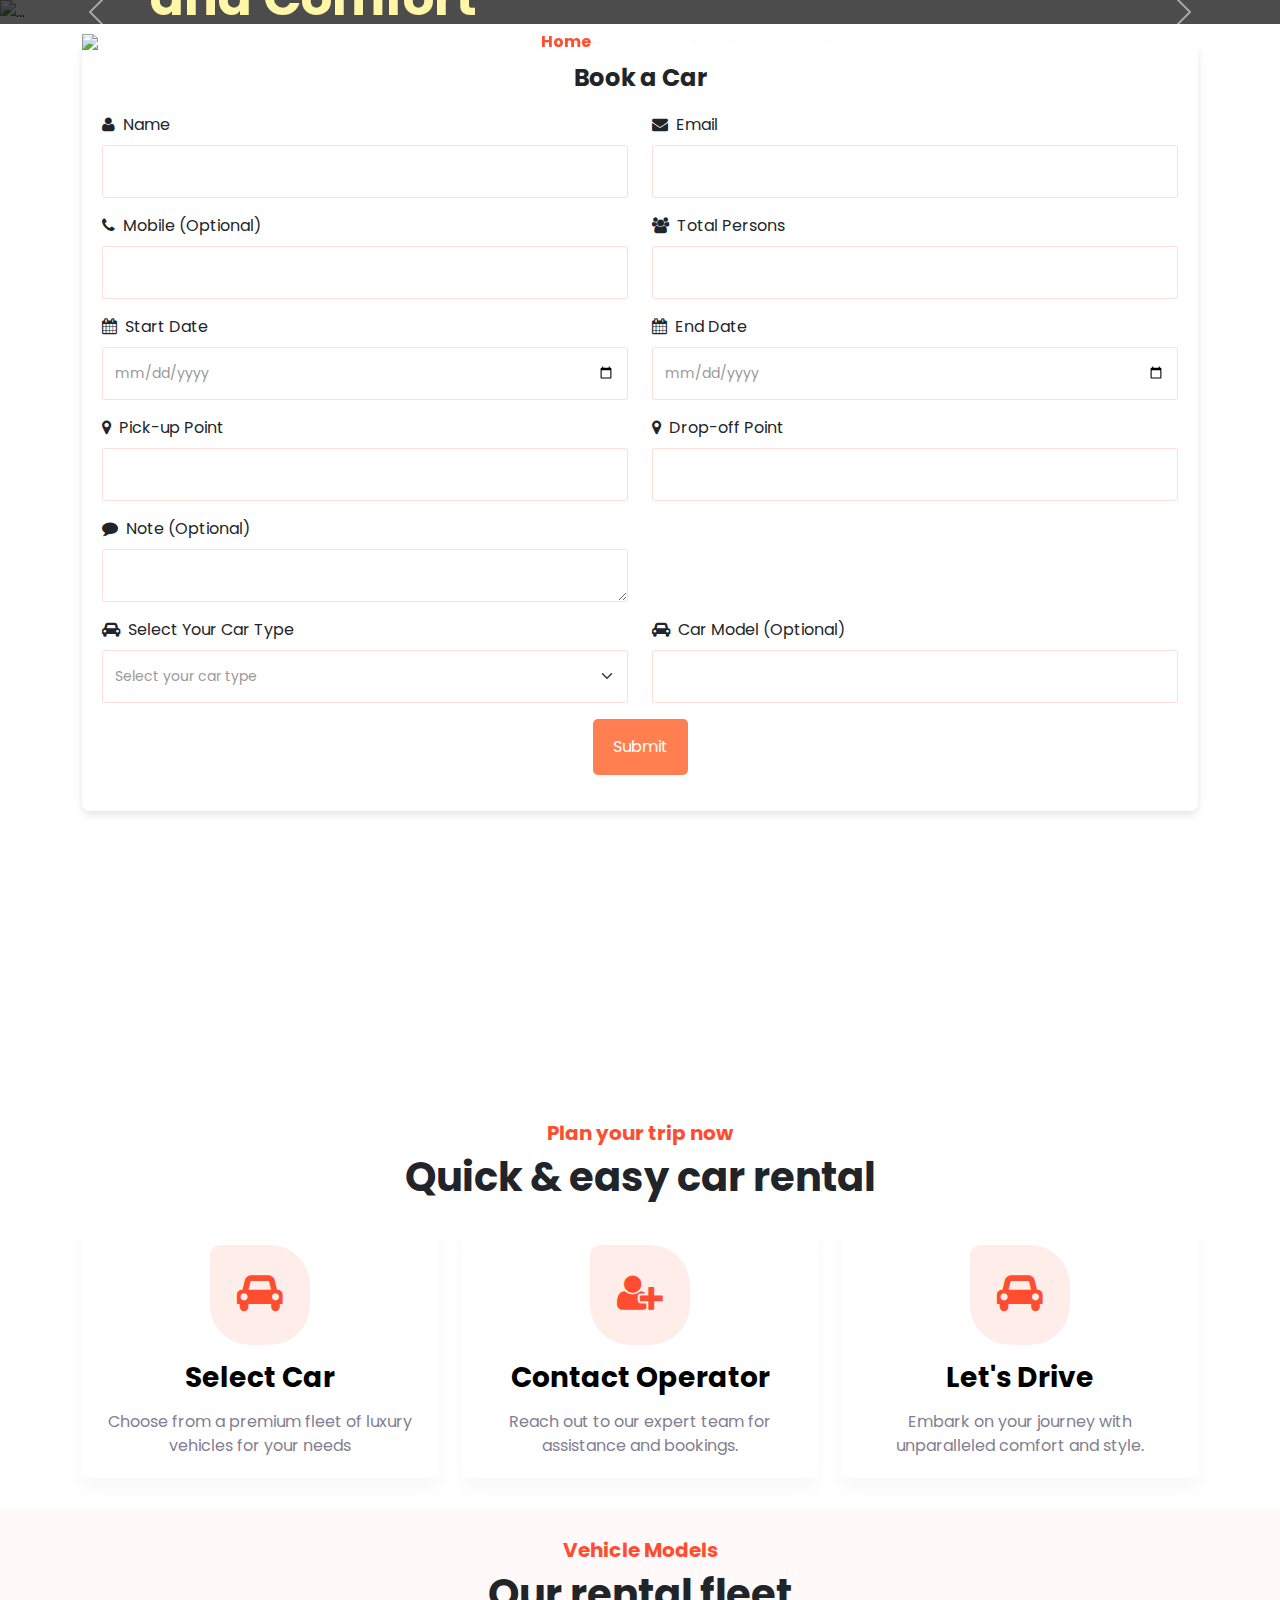
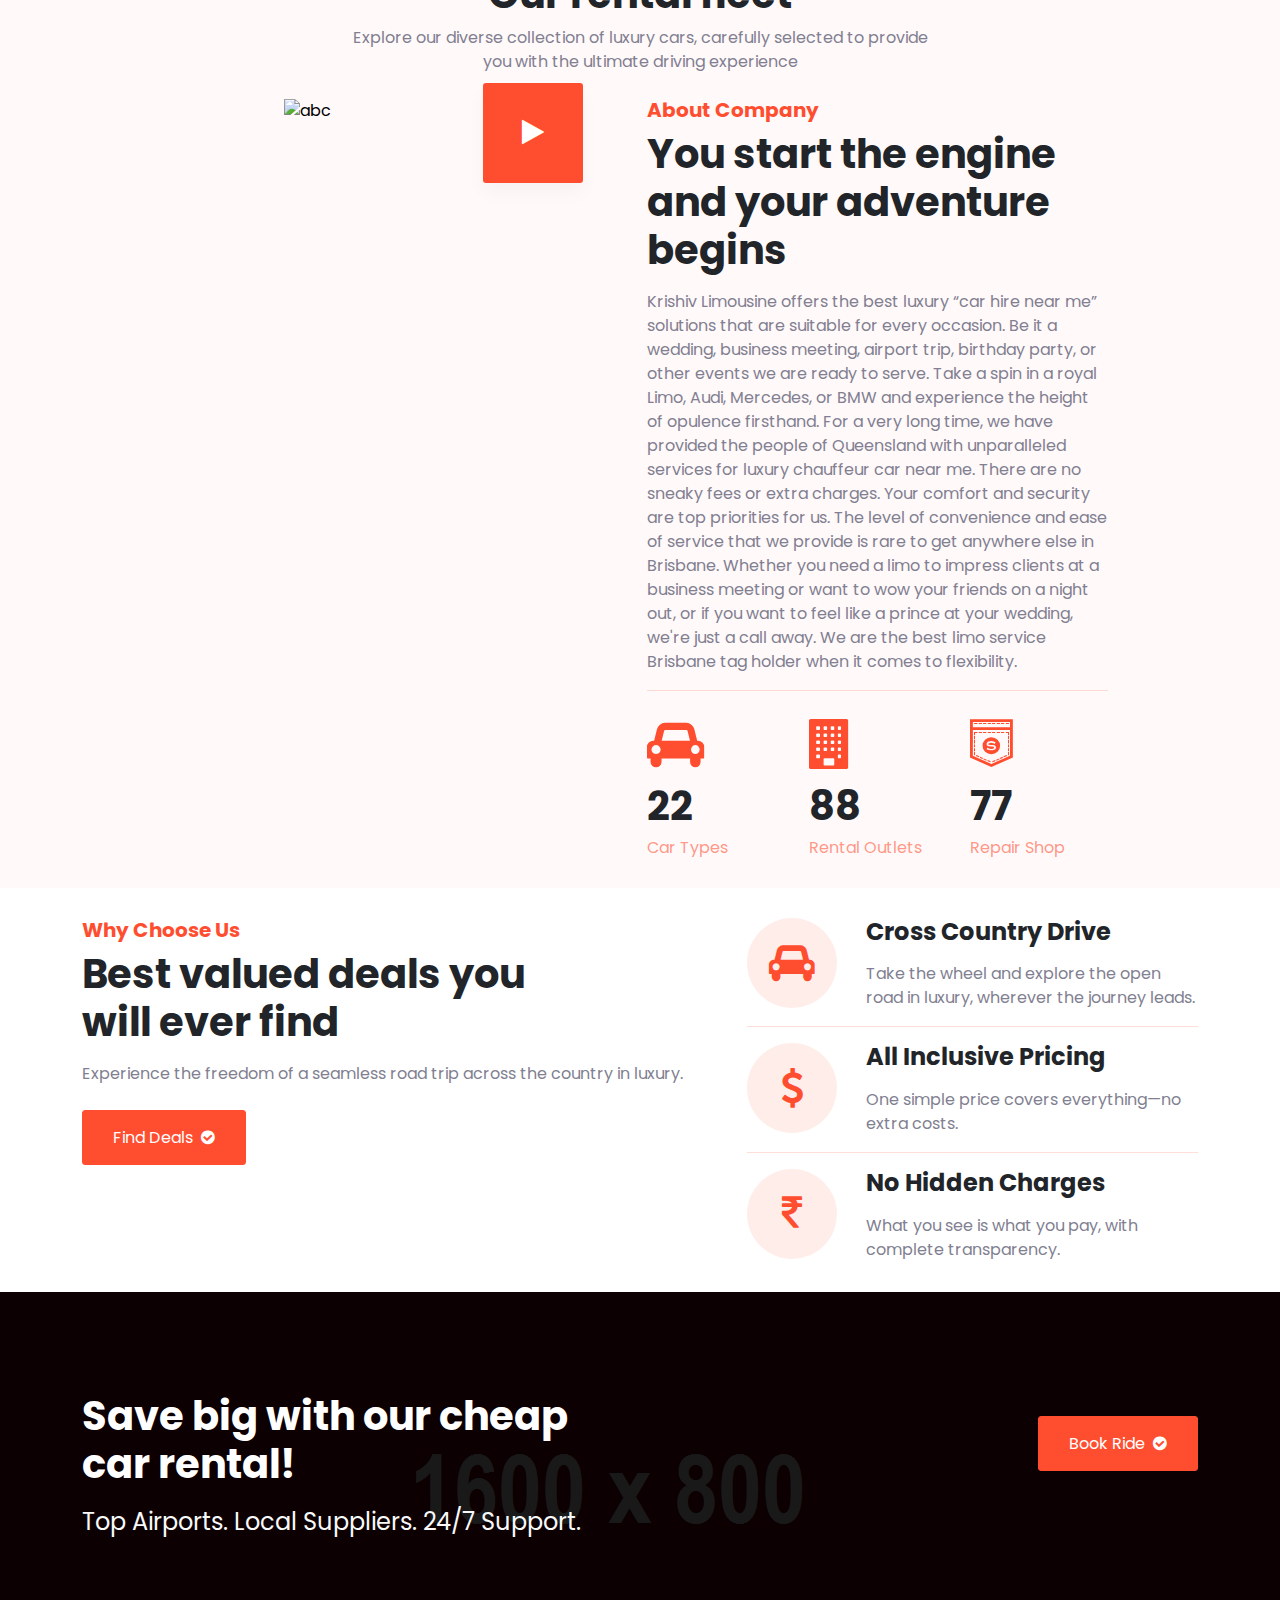
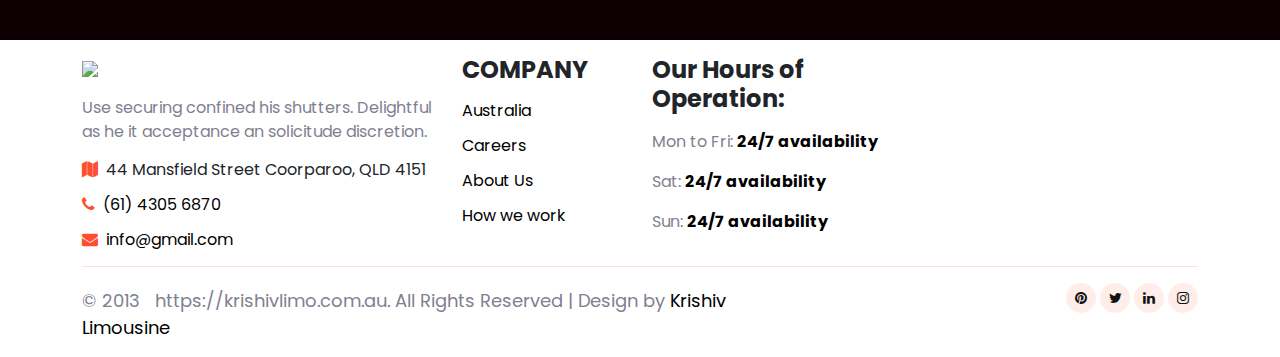
==== index.html @ 62ec6b8b "first commit" ====
<!DOCTYPE html>
<html lang="en">
<head>
	<meta charset="utf-8">
	<meta http-equiv="X-UA-Compatible" content="IE=edge">
	<meta name="viewport" content="width=device-width, initial-scale=1">
	<title></title>
	<link href="css/bootstrap.min.css" rel="stylesheet" >
	<link href="css/font-awesome.min.css" rel="stylesheet" >
	<link href="css/global.css" rel="stylesheet">
	<link href="css/index.css" rel="stylesheet">
	<link href="https://fonts.googleapis.com/css2?family=Poppins&display=swap" rel="stylesheet">
	<!-- <script src="js/index.js"></script> -->
	<script src="js/bootstrap.bundle.min.js"></script>
	<link rel="stylesheet" href="./css/form.css">
	<link rel="stylesheet" href="./css/image.css">
	<!-- <link href="https://cdn.jsdelivr.net/npm/bootstrap@5.3.3/dist/css/bootstrap.min.css" rel="stylesheet" integrity="sha384-QWTKZyjpPEjISv5WaRU9OFeRpok6YctnYmDr5pNlyT2bRjXh0JMhjY6hW+ALEwIH" crossorigin="anonymous"> -->
</head>
<body>

<div class="main clearfix position-relative">
 <div class="main_1 clearfix position-absolute top-0 w-100">
	<section id="header">
		<nav class="navbar navbar-expand-md navbar-light" id="navbar_sticky">
		  <div class="container-xl">
			<button class="navbar-toggler" type="button" data-bs-toggle="collapse" data-bs-target="#navbarSupportedContent" aria-controls="navbarSupportedContent" aria-expanded="false" aria-label="Toggle navigation">
			  <span class="navbar-toggler-icon"></span>
			</button>
			<img src="https://www.showmelocal.com/content/business/17679/35357422/images/car-rental-agency_coorparoo-qld-4151_75436.jpg" width="100vh"/>
	  
			<div class="collapse navbar-collapse" id="navbarSupportedContent">
			  <ul class="navbar-nav mx-auto mb-0">
				<li class="nav-item">
				  <a class="nav-link active" aria-current="page" href="index.html">Home</a>
				</li>
				<li class="nav-item">
				  <a class="nav-link" href="#booking">Booking</a>
				</li>
				<li class="nav-item">
				  <a class="nav-link" href="#trip">Trip</a>
				</li>
				<li class="nav-item">
				  <a class="nav-link" href="#about">About</a>
				</li>
			  </ul>
			</div>
		  </div>
		</nav>
	  </section>
	  
 </div>
 <div class="main_2 clearfix">
   <section id="home" class="center_home">
 <div id="carouselExampleCaptions" class="carousel slide" data-bs-ride="carousel">
  <div class="carousel-indicators">
    	<button type="button" data-bs-target="#carouselExampleCaptions" data-bs-slide-to="0" class="active" aria-label="Slide 1"></button>
        <button type="button" data-bs-target="#carouselExampleCaptions" data-bs-slide-to="1" aria-label="Slide 2"></button>
        <button type="button" data-bs-target="#carouselExampleCaptions" data-bs-slide-to="2" aria-label="Slide 3"></button>
        <button type="button" data-bs-target="#carouselExampleCaptions" data-bs-slide-to="3" aria-label="Slide 4"></button>
  </div>
  <div class="carousel-inner">
    <div class="carousel-item active">
      <img src="https://www.easylimo.co.uk/wp-content/uploads/2022/10/pink-panther-excursion.jpg" width="90vh" class="d-block w-100" alt="...">
      <div class="carousel-caption d-md-block">
       <!-- <h5>Plan your trip now</h5> -->
	   <h1 class="font_50 mt-4" style="color: #fff6a7;">Welcome to Krishiv Limousine – Elevating Your Journey with Luxury and Comfort</h1>
	   <p class="mt-4 mb-4">where luxury meets convenience for every event, big or small."
		Feel free to adjust if you'd like a different vibe!</p>
	   <h6 class="d-inline-block me-2 mb-0"><a class="button" href="#">Book Ride <i class="fa fa-check-circle ms-1"></i> </a></h6>
	   <h6 class="d-inline-block mb-0"><a class="button_1" href="#">Learn More <i class="fa fa-check-circle ms-1"></i> </a></h6>
      </div>
    </div>
    <div class="carousel-item">
      <img src="https://5.imimg.com/data5/WZ/JV/DF/SELLER-746073/6.png" class="d-block w-100" alt="...">
      <div class="carousel-caption d-md-block">
       <h5>Plan your trip now</h5>	
	   <h1 class="font_50 mt-4">Unmatched <span class="col_oran">Luxury</span> for <br> Every Occasion</h1>	
	   <p class="mt-4 mb-4">Experience unparalleled luxury with Krishiv Limousine – your go-to car hire for any occasion.</p>
	   <h6 class="d-inline-block me-2 mb-0"><a class="button" href="#">Book Ride <i class="fa fa-check-circle ms-1"></i> </a></h6>
	   <h6 class="d-inline-block mb-0"><a class="button_1" href="#">Learn More <i class="fa fa-check-circle ms-1"></i> </a></h6>	
      </div>
    </div>
    <div class="carousel-item">
      <img src="https://www.victoriatravelsindia.com/assets/images/rentals/luxury-limousine-on-rent.webp" class="d-block w-100" alt="...">
      <div class="carousel-caption d-md-block">
       <h5>Plan your trip now</h5>
	   <h1 class="font_50 mt-4">Ride in <span class="col_oran">Style</span> with <br>Our Fleet</h1>		
	   <p class="mt-4 mb-4">Ride in style with our fleet of Limos, Audi, Mercedes, and BMWs – the best chauffeur service in Brisbane.</p>
	   <h6 class="d-inline-block me-2 mb-0"><a class="button" href="#">Book Ride <i class="fa fa-check-circle ms-1"></i> </a></h6>
	   <h6 class="d-inline-block mb-0"><a class="button_1" href="#">Learn More <i class="fa fa-check-circle ms-1"></i> </a></h6>	
      </div>
    </div>
    <div class="carousel-item">
      <img src="https://res.cloudinary.com/dujfebpju/image/upload/v1691595482/samples/images/kcu8noeakv92lg4yyaay.jpg" class="d-block w-100" alt="...">
      <div class="carousel-caption d-md-block">
       <h5>Plan your trip now</h5>
	   <h1 class="font_50 mt-4">No <span class="col_oran">Hidden</span> Fees, <br>Just Comfort</h1>	
	   <p class="mt-4 mb-4">No hidden fees, just top-tier comfort and security – book the best limo service in Brisbane today.</p>
	   <h6 class="d-inline-block me-2 mb-0"><a class="button" href="#">Book Ride <i class="fa fa-check-circle ms-1"></i> </a></h6>
	   <h6 class="d-inline-block mb-0"><a class="button_1" href="#">Learn More <i class="fa fa-check-circle ms-1"></i> </a></h6>	
      </div>
    </div>
  </div>
  <button class="carousel-control-prev" type="button" data-bs-target="#carouselExampleCaptions" data-bs-slide="prev">
    <span class="carousel-control-prev-icon" aria-hidden="true"></span>
    <span class="visually-hidden">Previous</span>
  </button>
  <button class="carousel-control-next" type="button" data-bs-target="#carouselExampleCaptions" data-bs-slide="next">
    <span class="carousel-control-next-icon" aria-hidden="true"></span>
    <span class="visually-hidden">Next</span>
  </button>
</div>
</section>
 </div>

 
 <div class="main_3 w-100 clearfix">
	<section id="booking">
		<div class="container-xl">
			<div class="booking_m clearfix bg-white form-container">
				<h4>Book a Car</h4>
				<form id="car-booking-form" onsubmit="submitForm(event)">
					<!-- User Details Section -->
					<div class="row mb-3">
						<!-- Name -->
						<div class="col-md-6">
							<label for="name" class="form-label"><i class="fa fa-user me-1"></i> Name</label>
							<input type="text" class="form-control" id="name" name="name" required>
						</div>
						<!-- Email -->
						<div class="col-md-6">
							<label for="email" class="form-label"><i class="fa fa-envelope me-1"></i> Email</label>
							<input type="email" class="form-control" id="email" name="email" required>
						</div>
					</div>
	
					<div class="row mb-3">
						<!-- Mobile -->
						<div class="col-md-6">
							<label for="mobile" class="form-label"><i class="fa fa-phone me-1"></i> Mobile (Optional)</label>
							<input type="text" class="form-control" id="mobile" name="mobile">
						</div>
						<!-- Total Persons -->
						<div class="col-md-6">
							<label for="persons" class="form-label"><i class="fa fa-users me-1"></i> Total Persons</label>
							<input type="number" class="form-control" id="persons" name="persons" required min="1">
						</div>
					</div>
	
					<div class="row mb-3">
						<!-- Start Date -->
						<div class="col-md-6">
							<label for="startDate" class="form-label"><i class="fa fa-calendar me-1"></i> Start Date</label>
							<input type="date" class="form-control" id="startDate" name="startDate" required>
						</div>
						<!-- End Date -->
						<div class="col-md-6">
							<label for="endDate" class="form-label"><i class="fa fa-calendar me-1"></i> End Date</label>
							<input type="date" class="form-control" id="endDate" name="endDate" required>
						</div>
					</div>
	
					<div class="row mb-3">
						<!-- Pick-up Point -->
						<div class="col-md-6">
							<label for="pickUp" class="form-label"><i class="fa fa-map-marker me-1"></i> Pick-up Point</label>
							<input type="text" class="form-control" id="pickUp" name="pickUp" required>
						</div>
						<!-- Drop-off Point -->
						<div class="col-md-6">
							<label for="dropOff" class="form-label"><i class="fa fa-map-marker me-1"></i> Drop-off Point</label>
							<input type="text" class="form-control" id="dropOff" name="dropOff" required>
						</div>
					</div>
	
					<div class="row mb-3">
						<!-- Note -->
						<div class="col-md-6">
							<label for="note" class="form-label"><i class="fa fa-comment me-1"></i> Note (Optional)</label>
							<textarea class="form-control" id="note" name="note"></textarea>
						</div>
					</div>
	
					<!-- Car Info Section -->
					<div class="row mb-3">
						<!-- Car Type -->
						<div class="col-md-6">
							<label for="carType" class="form-label"><i class="fa fa-car me-1"></i> Select Your Car Type</label>
							<select class="form-select" id="carType" name="carType" required>
								<option value="">Select your car type</option>
								<option>Mercedes</option>
								<option>Lexus CT</option>
								<option>VW PassatCC</option>
								<option>Toyota</option>
								<option>Audi</option>
								<option>BMW</option>
							</select>
						</div>
						<!-- Car Model -->
						<div class="col-md-6">
							<label for="carModel" class="form-label"><i class="fa fa-car me-1"></i> Car Model (Optional)</label>
							<input type="text" class="form-control" id="carModel" name="carModel">
						</div>
					</div>
	
					<!-- Submit Button -->
					<div class="row mb-3 text-center">
						<div class="col-md-12">
							<button type="submit" class="btn-submit btn pt-3 pb-3">Submit</button>
						</div>
					</div>
				</form>
				<div id="error-message" style="color: red; text-align: center; display: none;">
					<p>Please fill all required fields.</p>
				</div>
			</div>
		</div>
	</section>
	
 </div>
</div>

<section id="trip" class="p_3">
<div class="container-xl">
  <div class="row trip_1 text-center mb-4">
   <div class="col-md-12">
    <h5 class="col_oran">Plan your trip now</h5>
	<h1 class="mb-0">Quick & easy car rental</h1>
   </div>
  </div>
  <div class="row trip_2">
   <div class="col-md-4">
    <div class="trip_2i text-center">
	 <span class="d-inline-block fs-1"><a class="col_oran" href="#"><i class="fa fa-car"></i></a></span>
	 <h3 class="mt-3"><a href="#">Select Car</a></h3>
	 <p class="mb-0 mt-3">Choose from a premium fleet of luxury vehicles for your needs</p>
	</div>
   </div>
   <div class="col-md-4">
    <div class="trip_2i text-center">
	 <span class="d-inline-block fs-1"><a class="col_oran" href="#"><i class="fa fa-user-plus"></i></a></span>
	 <h3 class="mt-3"><a href="#">Contact Operator</a></h3>
	 <p class="mb-0 mt-3">Reach out to our expert team for assistance and bookings.</p>
	</div>
   </div>
   <div class="col-md-4">
    <div class="trip_2i text-center">
	 <span class="d-inline-block fs-1"><a class="col_oran" href="#"><i class="fa fa-car"></i></a></span>
	 <h3 class="mt-3"><a href="#">Let's Drive</a></h3>
	 <p class="mb-0 mt-3">Embark on your journey with unparalleled comfort and style.</p>
	</div>
   </div>
  </div>
</div>
</section>

<section id="about" class="p_3 bg_light">
<div class="container-xl">
  <div class="row trip_1 text-center mb-4">
   <div class="col-md-12">
    <h5 class="col_oran">Vehicle Models</h5>
	<h1>Our rental fleet</h1>
	<p class="mb-0">Explore our diverse collection of luxury cars, carefully selected to provide<br/> you with the ultimate driving experience</p>
   </div>
  </div>
  <div class="row about_h1">
    <div class="col-md-5">
	 <div class="about_h1l clearfix position-relative">
      <div class="clearfix about_h1l1">
	    <div class="grid clearfix">
				  <figure class="effect-jazz mb-0">
					<a href="#"><img src="https://cdn.dribbble.com/users/13444047/screenshots/19824231/media/1288d71bfc2a10ad22875cb026e24747.jpg?format=webp&resize=400x300&vertical=center" class="w-100" alt="abc"></a>
				  </figure>
			  </div>
	  </div>
	  <div class="clearfix about_h1l2 position-absolute">
	    <span class="d-inline-block bg_oran text-center fs-3"><a class="text-white d-block" href="#"><i class="fa fa-play"></i></a></span>
	  </div>
	 </div>
	</div>
	<div class="col-md-7">
	 <div class="about_h1r">
	  <h5 class="col_oran">About Company</h5>
	  <h1>You start the engine <br> and your adventure <br> begins</h1>
	  <p class="mt-3">Krishiv Limousine offers the best luxury “car hire near me” solutions that are suitable for every occasion. Be it a wedding, business meeting, airport trip, birthday party, or other events we are ready to serve. Take a spin in a royal Limo, Audi, Mercedes, or BMW and experience the height of opulence firsthand. For a very long time, we have provided the people of Queensland with unparalleled services for luxury chauffeur car near me. There are no sneaky fees or extra charges. Your comfort and security are top priorities for us. The level of convenience and ease of service that we provide is rare to get anywhere else in Brisbane. Whether you need a limo to impress clients at a business meeting or want to wow your friends on a night out, or if you want to feel like a prince at your wedding, we're just a call away. We are the best limo service Brisbane tag holder when it comes to flexibility.</p>
	  <hr>
	  <div class="about_h1ri row">
	   <div class="col-md-4 col-sm-4">
	    <div class="about_h1ri1">
		 <span class="font_50 col_oran"><i class="fa fa-car"></i></span>
		 <h1>22</h1>
		 <h6 class="col_light fw-normal mb-0">Car Types</h6>
		</div>
	   </div>
	   <div class="col-md-4 col-sm-4">
	    <div class="about_h1ri1">
		 <span class="font_50 col_oran"><i class="fa fa-building"></i></span>
		 <h1>88</h1>
		 <h6 class="col_light fw-normal mb-0">Rental Outlets</h6>
		</div>
	   </div>
	   <div class="col-md-4 col-sm-4">
	    <div class="about_h1ri1">
		 <span class="font_50 col_oran"><i class="fa fa-shirtsinbulk"></i></span>
		 <h1>77</h1>
		 <h6 class="col_light fw-normal mb-0">Repair Shop</h6>
		</div>
	   </div>
	  </div>
	 </div>
	</div>
  </div>
</div>
</section>


<section id="choose" class="p_3">
<div class="container-xl">
  <div class="row choose_1">
   <div class="col-md-7">
    <div class="choose_1l">
	 <h5 class="col_oran">Why Choose Us</h5>
	 <h1>Best valued deals you <br> will ever find</h1>
	 <p class="mt-3"> Experience the freedom of a seamless road trip across the country in luxury.</p>
	 <h6 class="mb-0 mt-4"><a class="button" href="#">Find  Deals <i class="fa fa-check-circle ms-1"></i> </a></h6>
	</div>
   </div>
   <div class="col-md-5">
    <div class="choose_1r">
	 <div class="choose_1ri row">
	  <div class="col-md-3">
	   <div class="choose_1ril">
	    <span class="fs-1 d-inline-block text-center col_oran"><i class="fa fa-car"></i></span>
	   </div>
	  </div>
	  <div class="col-md-9">
	   <div class="choose_1rir">
	    <h4>Cross Country Drive</h4>
		<p class="mb-0 mt-3">Take the wheel and explore the open road in luxury, wherever the journey leads.</p>
	   </div>
	  </div>
	 </div><hr>
	 <div class="choose_1ri row mt-3">
	  <div class="col-md-3">
	   <div class="choose_1ril">
	    <span class="fs-1 d-inline-block text-center col_oran"><i class="fa fa-dollar"></i></span>
	   </div>
	  </div>
	  <div class="col-md-9">
	   <div class="choose_1rir">
	    <h4>All Inclusive Pricing</h4>
		<p class="mb-0 mt-3">One simple price covers everything—no extra costs.</p>
	   </div>
	  </div>
	 </div><hr>
	 <div class="choose_1ri row mt-3">
	  <div class="col-md-3">
	   <div class="choose_1ril">
	    <span class="fs-1 d-inline-block text-center col_oran"><i class="fa fa-rupee"></i></span>
	   </div>
	  </div>
	  <div class="col-md-9">
	   <div class="choose_1rir">
	    <h4>No Hidden Charges</h4>
		<p class="mb-0 mt-3">What you see is what you pay, with complete transparency.</p>
	   </div>
	  </div>
	 </div>
	</div>
   </div>
  </div>
  
</div>
</section>

<section id="ride">
	<div class="ride_m">
	 <div class="container-xl">
	 <div class="row ride_1">
	  <div class="col-md-8">
	   <div class="ride_1l">
		<h1 class="text-white">Save big with our cheap <br> car rental!</h1>
		<p class="text-light mb-0 fs-4 mt-3">Top Airports. Local Suppliers. 24/7 Support.</p>
	   </div>
	  </div>
	  <div class="col-md-4">
	   <div class="ride_1r mt-4 text-end">
		 <h6 class="mb-0"><a class="button_2" href="#">Book Ride <i class="fa fa-check-circle ms-1"></i> </a></h6>
	   </div>
	  </div>
	 </div>
	</div>
	</div>
</section>

<section id="footer" class="pt-3 pb-3">
<div class="container-xl">
  <div class="row footer_1">
    <div class="col-md-4">
	 <div class="footer_1i">
	  <!-- <h4><a href="index.html"><i class="fa fa-car col_oran "></i> CAR  <span class="fw-normal"></span>Lease</a></h4> -->
	  <img src = "https://www.showmelocal.com/content/business/17679/35357422/images/car-rental-agency_coorparoo-qld-4151_75436.jpg" width="50vh"/>
	  <p class="mt-3">Use securing confined his shutters. Delightful as he it acceptance an solicitude discretion.</p>
	  <h6 class="mt-3 fw-normal"><i class="fa fa-map col_oran me-1"></i> 44 Mansfield Street
		Coorparoo, QLD 4151</h6>
	  <h6 class="mt-3 fw-normal"><a href="#"><i class="fa fa-phone col_oran me-1"></i> (61) 4305 6870</a></h6>
	  <h6 class="mt-3 mb-0 fw-normal"><a href="#"><i class="fa fa-envelope col_oran me-1"></i> info@gmail.com</a></h6>
	 </div>
	</div>
	<div class="col-md-2">
	 <div class="footer_1i">
	  <h4>COMPANY</h4>
	  <div class="row">
	  <h6 class="fw-normal mt-2 col-md-12 col-6"><a href="#">Australia</a></h6>
	  <h6 class="fw-normal mt-2 col-md-12 col-6"><a href="#">Careers</a></h6>
	  <h6 class="fw-normal mt-2 col-md-12 col-6"><a href="#">About Us</a></h6>
	  <h6 class="fw-normal mt-2 mb-0 col-md-12 col-6"><a href="#">How we work</a></h6>
	  </div>
	 </div>
	</div>
	<div class="col-md-3">
	 <div class="footer_1i">
	  <h4>Our Hours of Operation:</h4>
      <p class="mt-3">Mon to Fri: <span class="fw-bold text-black">24/7 availability</span></p>
	  <p class="mt-3">Sat: <span class="fw-bold text-black">24/7 availability</span></p>
	  <p class="mt-3 mb-0">Sun: <span class="fw-bold text-black">24/7 availability</span></p>
	 </div>
	</div>
  </div><hr>
  <div class="row footer_2">
   <div class="col-md-8">
    <div class="footer_2l">
	 <p class="mb-0 mt-1">© 2013 &nbsp; https://krishivlimo.com.au. All Rights Reserved | Design by <a class="col_green" href="">Krishiv Limousine</a></p>
	</div>
   </div>
   <div class="col-md-4">
    <div class="footer_2r text-end">
	  <ul class="social-network social-circle mb-0">
				<li><a href="#" class="icoFacebook" title="Facebook"><i class="fa fa-pinterest"></i></a></li>
				<li><a href="#" class="icoTwitter" title="Twitter"><i class="fa fa-twitter"></i></a></li>
				<li><a href="#" class="icoLinkedin" title="Linkedin"><i class="fa fa-linkedin"></i></a></li>
				<li><a href="#" class="icoInstagram" title="Instagram"><i class="fa fa-instagram"></i></a></li>
		</ul>
	</div>
   </div>
  </div>
</div>
</section>


<script>
window.onscroll = function() {myFunction()};

var navbar_sticky = document.getElementById("navbar_sticky");
var sticky = navbar_sticky.offsetTop;
var navbar_height = document.querySelector('.navbar').offsetHeight;

function myFunction() {
  if (window.pageYOffset >= sticky + navbar_height) {
    navbar_sticky.classList.add("sticky")
	document.body.style.paddingTop = navbar_height + 'px';
  } else {
    navbar_sticky.classList.remove("sticky");
	document.body.style.paddingTop = '0'
  }
}

// Function to handle form submission
function submitForm(event) {
  event.preventDefault(); // Prevent default form submission behavior

  const form = document.getElementById("car-booking-form");
  const formData = new FormData(form);
  const jsonData = {};

  // Convert form data to JSON
  formData.forEach((value, key) => {
    jsonData[key] = value;
  });

  // Replace with your Web App URL
  const scriptURL = "https://script.google.com/macros/s/AKfycbxra4TaQnHaGgDBKZgLyuWLGMGG_Ae7Lto4QB0Q37MrQMnnPjrndikkSKzI78Hba_JN/exec";
  
  fetch(scriptURL, {
    method: "POST",
    body: JSON.stringify(jsonData),
    headers: {
      "Content-Type": "application/json"
    }
  })
  .then(response => response.text())
  .then(result => {
    alert("Form submitted successfully!");
    console.log(result);
    form.reset(); // Clear the form fields
  })
  .catch(error => {
    console.error("Error during form submission:", error);
    alert("An error occurred while submitting the form: " + error.message);
  });
}



</script>

</body>

</html>
---- css/global.css ----
/*
Template Name: Car Lease
File: Layout CSS
Author: TemplatesOnWeb
Author URI: https://www.templateonweb.com/
Licence: <a href="https://www.templateonweb.com/license">Website Template Licence</a>
*/
body{
font-family: 'Poppins', sans-serif;
}
ul{
list-style:none;
padding:0;
 }
h1,h2,h3,h4,h5{
font-weight:bold; 
 }
h6{
font-weight:normal; 
 }
p{
color: #817F91; 
 }
a{
text-decoration:none;
color:#000;
 }
a:hover{
text-decoration:none;
color: #FF4D30;
 }
a:focus{
text-decoration:none;
color: #FF4D30;
 }

.button{
background: #FF4D30;
color:#fff;
padding:17px 30px;
display: inline-block;
transition: 0.3s;
border-radius:3px;
border:1px solid #FF4D30;
 }
.button:hover{
background:#111;
color:#fff;
border:1px solid #111;
 }
 
.button_1{
background: #fff;
color:#FF4D30;
padding:17px 30px;
display: inline-block;
transition: 0.3s;
border-radius:3px;
border:1px solid #fff;
 }
.button_1:hover{
background:#FF4D30;
color:#fff;
border:1px solid #FF4D30;
 }
 
.button_2{
background: #FF4D30;
color:#fff;
padding:17px 30px;
display: inline-block;
transition: 0.3s;
border-radius:3px;
border:1px solid #FF4D30;
 }
.button_2:hover{
background:#fff;
color:#FF4D30;
border:1px solid #fff;
 }


.grid figure {
position: relative;
float: left;
overflow: hidden;
width: 100%;
text-align: center;
cursor: pointer;
}
figure.effect-jazz figcaption::after,
figure.effect-jazz img
{
-webkit-transition: opacity 0.35s, -webkit-transform 0.35s;
transition: opacity 0.35s, transform 0.35s;
}

figure.effect-jazz:hover img {
-webkit-transform: scale3d(1.05,1.05,1);
transform: scale3d(1.05,1.05,1);
}

.col_oran{
color: #FF4D30;
 }
.col_yell {
color: #ffc830;
}
.col_light{
color: #ff4d3094;
 }
.bg_oran{
background: #FF4D30!important; 
 }
.bg_light{
background: #ff4d3008;
 }

hr{
opacity:1;
background-color:#ff4d302e; 
 }
.font_14{
font-size:14px; 
 }

.font_50{
font-size:50px; 
 }

.line {
height: 3px!important;
width: 80px;
background-color: #FF4D30;
}
.p_3{
padding-top:30px;
padding-bottom:30px; 
 }

/*********************header****************/

.main_1{
z-index:2; 
 }
.navbar-brand i{
line-height:0;
 }
.navbar{
padding-top:20px;
padding-bottom:20px; 
 }
.navbar-brand .span_1{
margin-left:50px;
 }
.navbar-brand {
line-height:0.8em;
margin-right:70px;
padding-top:3px!important;
 }

#header .nav-link{
color:#fff;
padding:10px 15px;
font-weight:bold;
 }
#header .nav-link:hover{
color:#FF4D30; 
 }
#header .nav-link:focus{
color:#FF4D30;
 }
#header .active{
color:#FF4D30;
 }

#header .button_2{
padding:10px 30px!important;
 }
.drop_1{
min-width:220px;
padding:0;
border-radius:0;
margin-top:24px!important;
 }
.drop_1 a{
padding-top:15px;
padding-bottom:15px;
color:#000;
border-bottom:1px solid #ff4d302e;
font-weight:bold;
 }
.drop_1 a:hover{
background:none;
background:#FF4D30;
color:#fff;
 }

.sticky {
position: fixed;
top: 0;
width: 100%;
z-index:3;
padding-top:10px;
padding-bottom:10px;
background-color: rgba(0, 0, 0, 0.9);
}
.sticky {
top: -40px;
transform: translateY(40px);
transition: transform .3s;
}

.sticky .drop_1{
margin-top:14px!important;
 }

.header_o{
background-color: rgba(0, 0, 0, 0.9); 
 }
.center_om {
padding-top:200px;
padding-bottom:150px;
background-color: rgba(0, 0, 0, 0.7);
}
.main_o{
background-color: rgba(0, 0, 0, 0.7); 
 }
/*********************header_end****************/


/*********************common****************/
.pages{
margin-top:35px;
}
.pages ul li{
 display:inline-block;
 }
.pages ul li a{
display:block;
color: #111;
 margin: 0 2px;
 width:40px;
 height:40px;
 line-height:40px;
 text-align:center;
 border:1px solid #ff4d302e; 
 }
.pages ul li a:hover{
 background: #FF4D30;
 border:1px solid #FF4D30;
 }
.pages ul li a:hover{
 color: #fff!important;
 }
.act{
background:#FF4D30!important;
border:1px solid #FF4D30!important;
color:#fff!important;
 }

 /* footer social icons */
ul.social-network {
list-style: none;
display: block;
margin-left:0 !important;
padding: 0;
}
ul.social-network li {
display: inline-block;
}

/* footer social icons */
.social-network a.icoRss:hover {
background-color: #F56505;
}
.social-network a.icoFacebook:hover {
background-color:#3B5998;
}
.social-network a.icoTwitter:hover {
background-color:#33ccff;
}
.social-network a.icoGoogle:hover {
background-color:#BD3518;
}
.social-network a.icoVimeo:hover {
background-color:#0590B8;
}
.social-network a.icoLinkedin:hover {
background-color:#007bb7;
}
.social-network a.icoRss:hover i, .social-network a.icoFacebook:hover i, .social-network a.icoTwitter:hover i,
.social-network a.icoGoogle:hover i, .social-network a.icoVimeo:hover i, .social-network a.icoLinkedin:hover i {
color:#fff;
}
a.socialIcon:hover, .socialHoverClass {
color:#44BCDD;
}

.social-circle li a {
display:inline-block;
position:relative;
margin:0 auto 0 auto;
-moz-border-radius:50%;
-webkit-border-radius:50%;
border-radius:50%;
text-align:center;
width: 40px;
height: 40px;
}
.social-circle li i {
margin:0;
line-height:40px;
text-align: center;
}

.social-circle li a:hover i, .triggeredHover {
-moz-transform: rotate(360deg);
-webkit-transform: rotate(360deg);
-ms--transform: rotate(360deg);
transform: rotate(360deg);
-webkit-transition: all 0.2s;
-moz-transition: all 0.2s;
-o-transition: all 0.2s;
-ms-transition: all 0.2s;
transition: all 0.2s;
}
.social-circle i {
color: #fff;
-webkit-transition: all 0.8s;
-moz-transition: all 0.8s;
-o-transition: all 0.8s;
-ms-transition: all 0.8s;
transition: all 0.8s;
}
.form-control:focus{
 box-shadow:none;
 border-color:#ff4d302e;
 }
.form-select:focus{
 box-shadow:none;
 border-color:#ff4d302e; 
 }
.form-control{
border-color:#ff4d302e;
border-radius:3px;
font-size:14px;
height:53px;
color:#999;
 }
.form-select{
border-color:#ff4d302e;
border-radius:3px;
color:#999;
font-size:14px;
height:53px;
 }

::placeholder { /* Chrome, Firefox, Opera, Safari 10.1+ */
  color: #ff4d3094!important;
  opacity: 1; /* Firefox */
}
#ride {
background-image: url(../img/5.jpg);
background-position: center;
}
.ride_m{
background-color: rgba(0, 0, 0, 0.9);
padding-top:100px;
padding-bottom:100px; 
 }

.blog_h_1mi1 .button_1{
border-radius:5px;
padding:7px 15px 7px 15px!important; 
 }
.blog_h_1m1{
box-shadow: 0px 10px 20px 0px rgb(0 0 0 / 3%); 
padding:25px 15px 30px 15px; 
 }
 
.center_team {
background-image: url(../img/37.jpg);
background-position: center;
}
/*********************common_end****************/

/*********************footer****************/
.footer_2r ul li a{
background:#ffedea;
width:30px;
height:30px;
font-size:14px;
 }
.footer_2r ul li a i{
color:#111;
line-height:30px; 
 }
/*********************footer_end****************/



@media screen and (max-width : 767px){
.navbar-collapse{
max-height:300px;
overflow-y:scroll; 
border-top:1px solid #101010;
margin-top:15px;
 }
#header .nav-link{
font-size:26px;
border-bottom:1px solid #101010;
 }
.navbar-light .navbar-toggler{
box-shadow:none!important;
background:#fff;
border:none;
border-radius:0;
 }
.drop_1{
margin-top:0!important; 
 }
.drop_1 a{
font-size:22px; 
 }
.line{
margin-left:auto;
margin-right:auto; 
 }
 
.navbar-brand{
font-size:24px!important; 
 }
.navbar-brand i{
font-size:24px!important; 
 }
.navbar-brand .span_1 {
margin-left: 40px;
}
.main_1{
position:static!important; 
 }
#header .navbar{
background-color: rgba(0, 0, 0, 0.9);
 }
#header .button_2 {
margin-top:10px;
}
.trip_1 p{
text-align:left; 
 }
.trip_1 br{
display:none;
 }
.ride_1r{
text-align:center!important; 
 }
.blog_h_1m1 h6{
text-align:center; 
 }
.blog_h_1m1{
margin-bottom:15px;
 }
#footer h4{
text-align:center; 
 }
#footer .button{
text-align:center; 
display:block;
width:60%;
margin-left:auto;
margin-right:auto;
 }
.footer_1i{
margin-top:15px; 
 }
.footer_2r {
text-align:center!important;
margin-top:15px;  
 }
.center_om {
padding-top: 100px;
padding-bottom: 100px;
text-align:center;
}
.pages ul li {
margin-bottom:8px;
}
 }


@media (min-width:576px) and (max-width:767px) {
.ride_m{
text-align:center; 
 }
.blog_h_1m1 {
text-align:center; 
 }
 }
@media (min-width:768px) and (max-width:991px) {
.navbar-expand-md {
flex-wrap:wrap!important;
}
.navbar-brand{
font-size:24px!important;
margin-right:10px; 
 }
.navbar-brand .span_1 {
margin-left: 40px;
}
.navbar-brand i{
font-size:24px!important; 
 }
#header .nav-link {
padding-right: 6px;
padding-left: 6px;
font-size:13px;
}
#header .button_2 {
padding:10px 8px!important;
}
.drop_1 a{
font-size:12px; 
 }
#footer p{
font-size:14px; 
 }
#footer h6{
font-size:14px; 
 }
#footer h4{
font-size:20px; 
 }
 }
@media (min-width:871px) and (max-width:991px) {
#header .nav-link {
padding-right: 12px;
padding-left: 12px;
}
#header .button_2 {
padding:10px 12px!important;
}
 }
@media (min-width:992px) and (max-width:1200px) {
.navbar-expand-md {
flex-wrap:wrap!important;
}
#header .nav-link {
padding-right: 10px;
padding-left: 10px;
}
.navbar-brand{
margin-right:20px; 
 }

 }
@media (min-width:1201px) and (max-width:1255px) {

 }
---- css/index.css ----
/*
Template Name: Car Lease
File: Layout CSS
Author: TemplatesOnWeb
Author URI: https://www.templateonweb.com/
Licence: <a href="https://www.templateonweb.com/license">Website Template Licence</a>
*/
/*********************center_home****************/
.carousel-caption{
text-align:left;
background-color: rgba(0, 0, 0, 0.7);
padding:200px 150px;
bottom:0;
left:0;
width:100%;
height:100%;
color:#fff;
 }
.carousel-caption p{
width:45%;
color:#ddd;
 }
.carousel-indicators{
bottom:60px; 
 }
.center_home .carousel-indicators [data-bs-target] {
 background-color: #FF4D30;
}
/*********************center_home_end****************/

/*********************booking****************/
.booking_m{
box-shadow: 0px 10px 20px 0px rgb(0 0 0 / 3%);
padding:35px 40px 45px 40px;
border-radius:3px;
 }
.main_3{
bottom:-280px; 
 }
/*********************booking_end****************/

/*********************trip****************/
#trip{
margin-top:280px; 
 }
.trip_2i span a{
background:#ffedea;
width:100px;
height:100px;
line-height:97px;
border-radius:10px 40px 40px 40px;
display:block; 
 }
.trip_2i span a:hover{
background-color: #FF4D30;
color:#fff;
 }
.trip_2i{
box-shadow: 0px 10px 20px 0px rgb(0 0 0 / 3%);
padding:20px 15px; 
 }
/*********************trip_end****************/

/*********************about_h****************/
#about_h{
padding-bottom:50px; 
 }
.about_h1r{
padding-left:90px;
padding-right:90px; 
 }
.about_h1l2 span{
width:100px;
height:100px;
border-radius:3px;
line-height:100px; 
box-shadow: 0px 10px 20px 0px rgb(0 0 0 / 3%);
 }
.about_h1l2 span:hover{
background:#111!important;
 }
.about_h1l2 {
right:-50px;
bottom:-60px;
 }
 
/*********************about_h_end****************/

/*********************choose****************/
.choose_1ril span{
width:90px;
height:90px;
line-height:90px;
background: #ffedea;
border-radius:50%; 
 }
.choose_1ril span:hover{
background-color: #FF4D30;
color:#fff;
 }
/*********************choose_end****************/

/*********************testim****************/
#testim{
padding-bottom:70px; 
 }
#testim .carousel-indicators {
bottom: -60px;
}
#testim .carousel-indicators [data-bs-target] {
 background-color: #FF4D30;
}
/*********************testim_end****************/

/*********************faq****************/
.accordion-button{
padding-top:25px;
padding-bottom:25px;
 }
.accordion-button:focus{
box-shadow:none;
 }
.accordion-button:not(.collapsed) {
color:  #FF4D30!important;
background-color:#ff4d3008;
box-shadow: inset 0 -1px 0 #ff4d302e; 
font-weight:bold;
}
.accordion-item{
border-color:#ff4d302e; 
 }
.accordion-body {
font-size:14px;
 }
/*********************faq_end****************/


@media screen and (max-width : 767px){
.main_3{
position:static!important; 
 }
.center_home img{
min-height:400px; 
 }
.carousel-caption {
text-align: center;
left:0;
width:100%;
bottom:0;
padding:30px 10px 0px 10px;
}
.carousel-caption .font_50{
font-size:28px; 
 }
.carousel-caption br{
display:none;
 }
.carousel-caption .button{
padding:10px!important;
 }
.carousel-caption .button_1{
padding:10px!important;
 }
.carousel-caption p{
font-size:14px;
text-align:left;
width:100%; 
 }
.carousel-indicators{
bottom:0; 
 }
.booking_2i{
margin-bottom:15px;
 }
.booking_m{
text-align:center;  
 }
.booking_2i1 .ps-0{
padding-left:12px!important; 
 }
.booking_2i1r{
margin-top:10px; 
 }
#trip{
margin-top:0; 
 }
.trip_2i{
margin-top:15px; 
 }
.trip_2i p{
text-align:left;
 }
.about_h1l2{
display:none; 
 }
.about_h1r {
padding:20px 15px;
}
.about_h1r br{
display:none;
}
.about_h1r h5{
text-align:center;
}
.about_h1ri1{
text-align:center; 
 }
#about_h {
padding-bottom:15px;
}
.choose_1l{
text-align:center;
margin-bottom:15px; 
 }
.choose_1l p{
text-align:left; 
 }
.choose_1l br{
display:none; 
 }
.choose_1ri{
text-align:center; 
 }
.choose_1ri p{
text-align:left; 
 }
.choose_1rir{
margin-top:15px; 
 }
.testim_1i1{
margin-top:15px; 
 }
.testim_1i1 p{
text-align:left;
 }
.faq_1r{
margin-top:15px; 
 }
 }


@media (min-width:576px) and (max-width:767px) {


 }
@media (min-width:768px) and (max-width:991px) {
.center_home img{
min-height:520px; 
 }
.carousel-caption .font_50{
font-size:40px; 
 }
.carousel-caption {
padding: 100px 100px;
}
.carousel-caption p{
width:60%;
}
.carousel-indicators{
bottom:50px; 
 }
#booking .form-control{
font-size:12px; 
 }
#booking .form-select{
font-size:12px; 
 }
.trip_2i  h3{
font-size:20px;  
 }
.about_h1l1 img{
height:455px; 
 }
.about_h1r {
padding-left: 50px;
padding-right: 50px;
}
.choose_1ril span {
width: 60px;
height: 60px;
line-height: 60px;
font-size:24px!important;
}
.faq_1l img{
min-height:550px; 
 }
 }

@media (min-width:992px) and (max-width:1200px) {
.carousel-caption{
padding:100px 100px;
 }
.center_home img{
min-height:550px; 
 }
.carousel-caption .font_50{
font-size:40px; 
 }
.about_h1l1 img{
height:455px; 
 }
.about_h1r {
padding-left: 70px;
padding-right: 70px;
}
.faq_1l img{
min-height:550px; 
 }
 }
@media (min-width:1201px) and (max-width:1255px) {
.carousel-caption .font_50{
font-size:40px; 
 }
.carousel-caption{
padding:150px 150px;
 }
 }
 

 /* additional css */

 .form-container {
    background-color: #fff;
    padding: 20px;
    box-shadow: 0 4px 8px rgba(0, 0, 0, 0.1);
    border-radius: 8px;
    margin-top: 20px;
}
.form-container h4 {
    text-align: center;
    margin-bottom: 20px;
}
.btn-submit {
    background-color: #FF7F50;
    color: white;
    border: none;
    border-radius: 5px;
    padding: 10px 20px;
}
.btn-submit:hover {
    background-color: #FF4500;
}


/* Media query for screens between 400px and 760px */
/* Media query for mobile, tablets, and fold/flip phones (max-width: 767px) */
/* Media query for mobile, tablets, and fold/flip phones (max-width: 767px) */
@media (max-width: 767px) {
    /* Ensure the footer content does not get hidden */
    #footer {
        position: relative;
        padding-bottom: 50px;  /* Ensure there's space at the bottom for the footer content */
    }

    /* Stack the footer columns vertically */
    #footer .footer_1 {
        display: block;
        text-align: left; /* Align content to the left */
    }

    /* Make the image responsive and smaller in the footer */
    #footer .footer_1i img {
        width: 40%;  /* Adjust image size to make it smaller */
        height: auto;
    }

    /* Adjust font sizes */
    #footer .footer_1i h4, 
    #footer .footer_1i h6, 
    #footer .footer_1i p {
        font-size: 14px;
    }

    /* Adjust social media icons */
    .social-network {
        display: flex;
        justify-content: flex-start;  /* Align icons to the left */
        padding: 10px 0;
    }

    .social-network li {
        margin-right: 10px;
    }

    .social-network a {
        font-size: 20px;
    }

    /* Adjust footer bottom content to be centered */
    #footer .footer_2 {
        text-align: left;  /* Align text to the left */
    }

    #footer .footer_2l p {
        font-size: 14px;
    }

    #footer .footer_2r {
        text-align: left;  /* Align social icons to the left */
    }
}

/* For Tablets (768px to 1024px) */
@media (min-width: 768px) and (max-width: 1024px) {
    #footer .footer_1 {
        display: flex;
        justify-content: flex-start;  /* Align content to the left */
        flex-wrap: wrap; /* Allow wrapping of content */
    }

    #footer .footer_1i img {
        width: 30%;  /* Make image smaller for tablets */
    }

    #footer .footer_2 {
        text-align: left;  /* Align footer text to the left */
    }

    .social-network {
        justify-content: flex-start;  /* Align social media icons to the left */
    }

    #footer .footer_2l p {
        font-size: 16px;
    }
}

/* For larger devices (1025px to 1280px) */
@media (min-width: 1025px) and (max-width: 1280px) {
    #footer .footer_1 {
        display: flex;
        justify-content: flex-start; /* Align content to the left */
        flex-wrap: wrap;
    }

    #footer .footer_1i img {
        width: 25%;  /* Further reduce image size for larger screens */
    }

    #footer .footer_2 {
        text-align: left; /* Align footer content to the left */
    }

    .social-network {
        justify-content: flex-start;  /* Align social media icons to the left */
    }

    #footer .footer_2l p {
        font-size: 18px;
    }
}

/* For extra large screens */
@media (min-width: 1281px) {
    #footer .footer_1 {
        display: flex;
        justify-content: flex-start;  /* Align content to the left */
    }

    #footer .footer_1i img {
        width: 20%;  /* Further reduce image size for very large screens */
    }

    #footer .footer_2 {
        text-align: left;  /* Align footer content to the left */
    }

    .social-network {
        justify-content: flex-start;  /* Align social media icons to the left */
    }

    #footer .footer_2l p {
        font-size: 20px;
    }
}
---- css/form.css ----
/* General form layout */
#car-booking-form .form-label {
    text-align: left;  /* Default left alignment for labels */
}

/* Mobile Specific Styles */
@media (max-width: 767px) {
    /* Ensure labels are above the inputs, left-aligned */
    #car-booking-form .col-md-6 {
        display: block;  /* Make each form group block-level */
        margin-bottom: 15px;  /* Add space between each form group */
    }

    /* Adjust label alignment to the left */
    #car-booking-form .form-label {
        text-align: left;
        display: block;  /* Labels should be block-level to appear above input fields */
        margin-bottom: 5px;  /* Space between label and input */
    }

    /* Ensure the input fields take up the full width */
    #car-booking-form .form-control,
    #car-booking-form .form-select,
    #car-booking-form textarea {
        width: 100%;
    }

    /* Adjust the submit button to be centered and responsive */
    #car-booking-form .btn-submit {
        width: 100%;
        padding: 12px;
    }
}
---- css/image.css ----
/* Media Query for Screens Between 765px and 1130px */
@media (min-width: 765px) and (max-width: 1130px) {
    /* Make the image responsive within this range */
    .effect-jazz img {
        width: 100%;  /* Ensure image takes full width of its container */
        height: auto; /* Maintain aspect ratio */
    }

    /* Optional: Adjust the size of the container or the surrounding elements if needed */
    .about_h1l {
        max-width: 100%;
    }

    /* Adjust any other layout or positioning as necessary for this screen range */
    .about_h1l1 {
        margin-bottom: 20px;  /* Add some margin to ensure good spacing */
    }
}
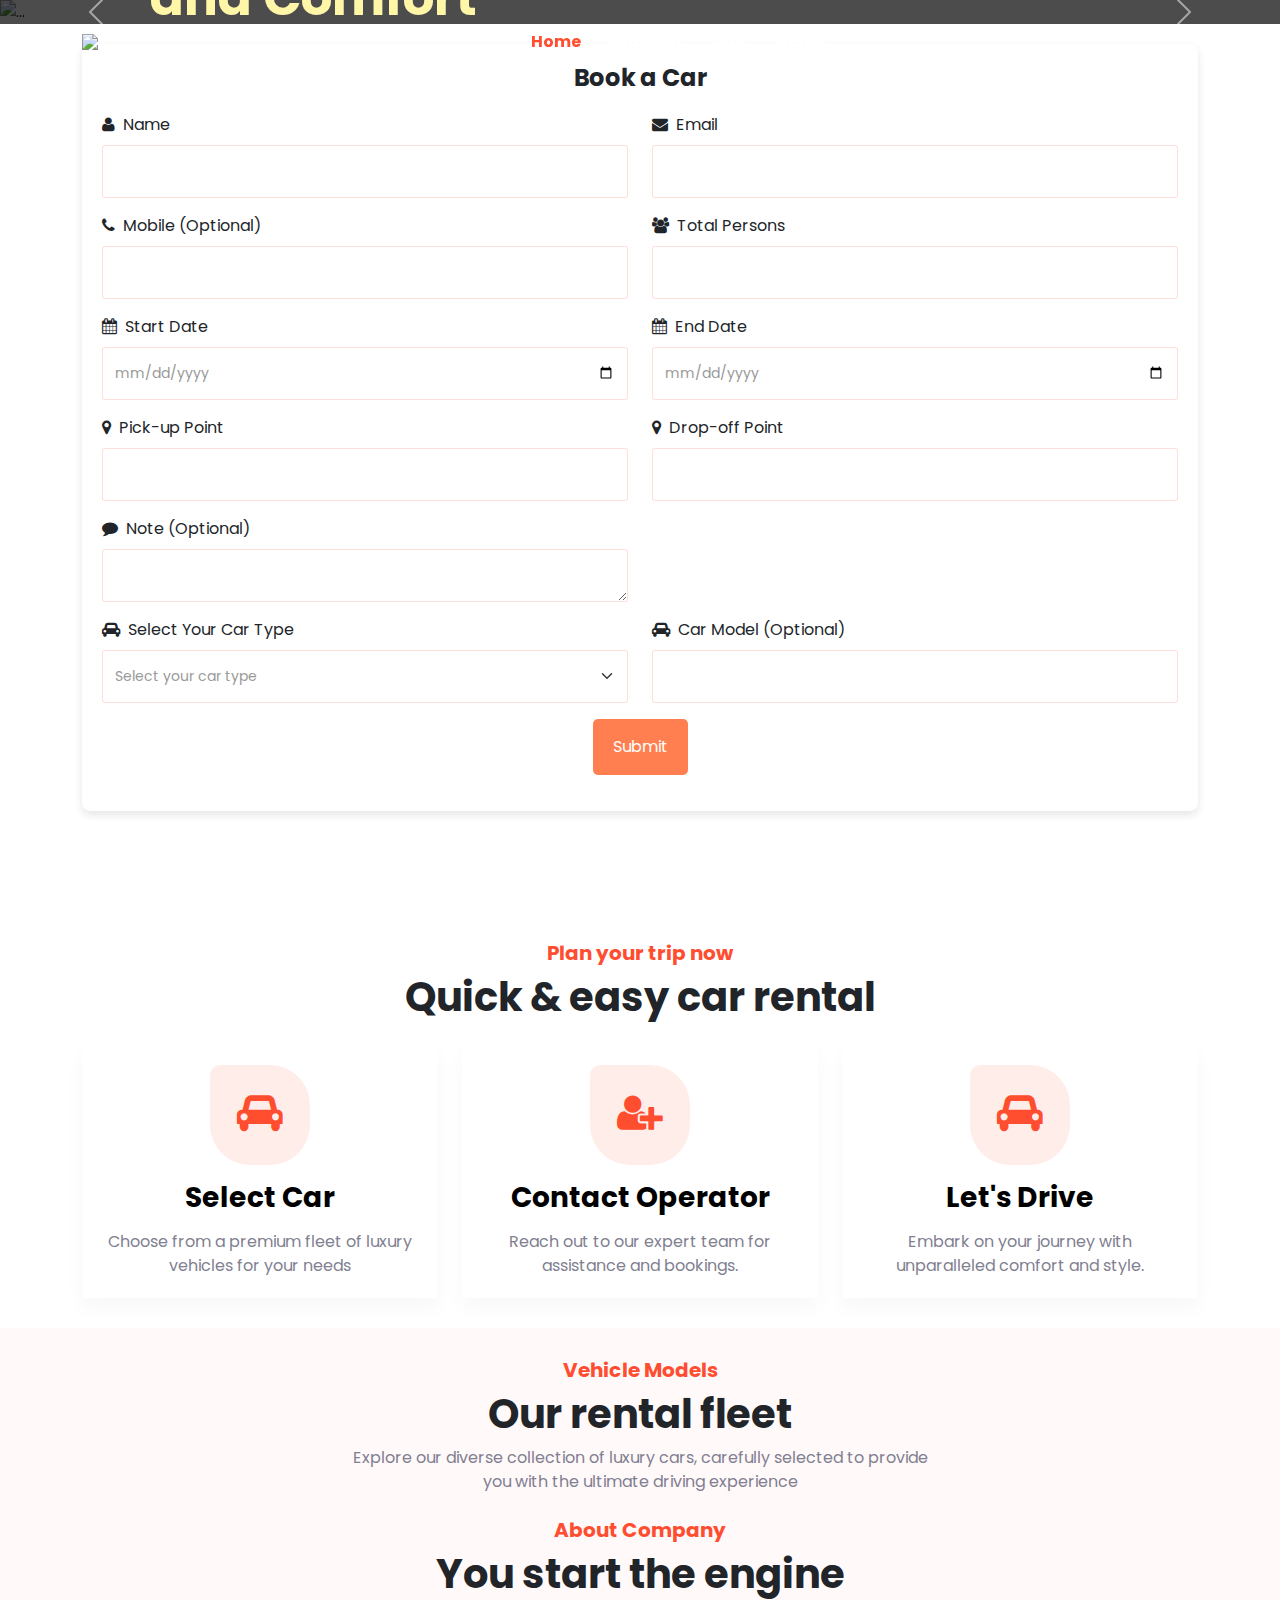
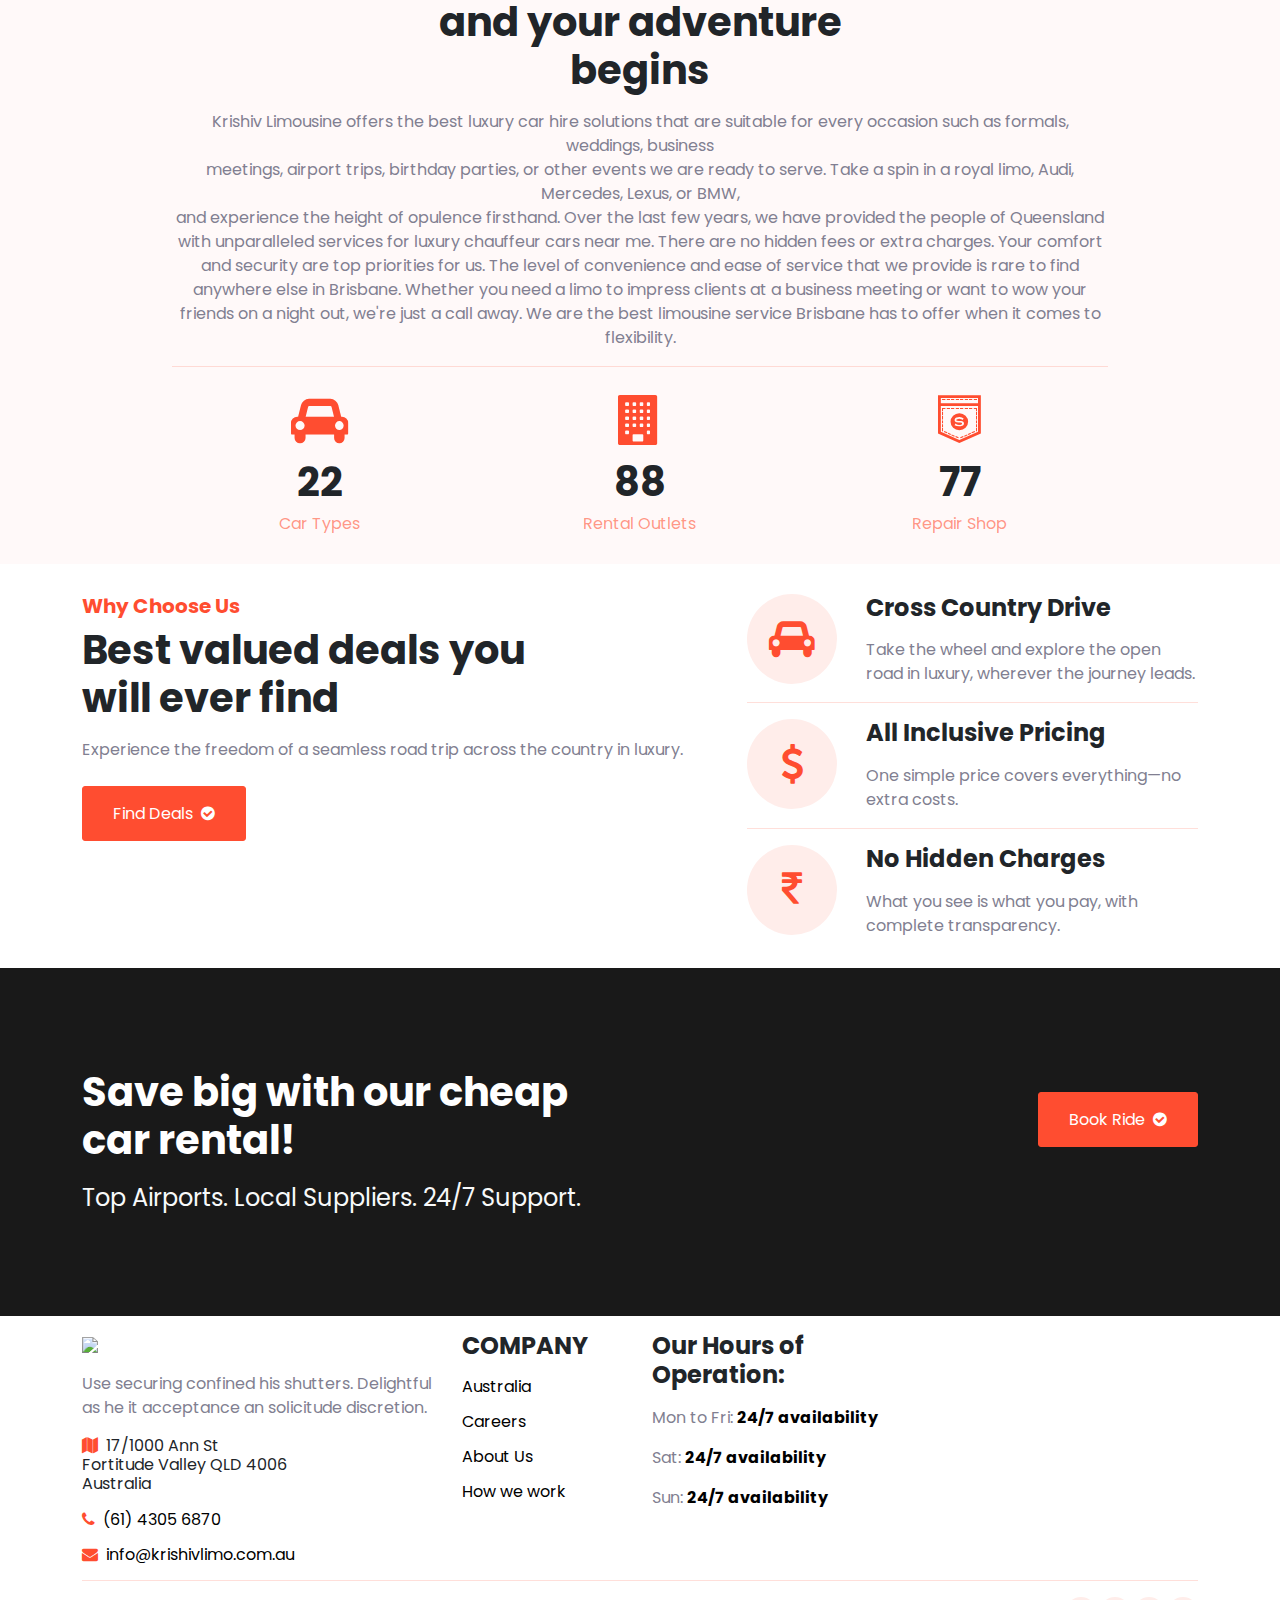
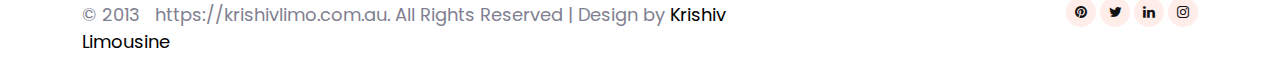
==== commit f3e01dfe: "changes" ====
--- a/index.html
+++ b/index.html
@@ -26,7 +26,7 @@
 			<button class="navbar-toggler" type="button" data-bs-toggle="collapse" data-bs-target="#navbarSupportedContent" aria-controls="navbarSupportedContent" aria-expanded="false" aria-label="Toggle navigation">
 			  <span class="navbar-toggler-icon"></span>
 			</button>
-			<img src="https://www.showmelocal.com/content/business/17679/35357422/images/car-rental-agency_coorparoo-qld-4151_75436.jpg" width="100vh"/>
+			<img src="https://www.showmelocal.com/content/business/17679/35357422/images/car-rental-agency_coorparoo-qld-4151_75436.jpg" width="80vh"/>
 	  
 			<div class="collapse navbar-collapse" id="navbarSupportedContent">
 			  <ul class="navbar-nav mx-auto mb-0">
@@ -64,7 +64,7 @@
       <div class="carousel-caption d-md-block">
        <!-- <h5>Plan your trip now</h5> -->
 	   <h1 class="font_50 mt-4" style="color: #fff6a7;">Welcome to Krishiv Limousine – Elevating Your Journey with Luxury and Comfort</h1>
-	   <p class="mt-4 mb-4">where luxury meets convenience for every event, big or small."
+	   <p class="mt-4 mb-4">where luxury meets convenience for every event, big or small.
 		Feel free to adjust if you'd like a different vibe!</p>
 	   <h6 class="d-inline-block me-2 mb-0"><a class="button" href="#">Book Ride <i class="fa fa-check-circle ms-1"></i> </a></h6>
 	   <h6 class="d-inline-block mb-0"><a class="button_1" href="#">Learn More <i class="fa fa-check-circle ms-1"></i> </a></h6>
@@ -188,11 +188,10 @@
 							<label for="carType" class="form-label"><i class="fa fa-car me-1"></i> Select Your Car Type</label>
 							<select class="form-select" id="carType" name="carType" required>
 								<option value="">Select your car type</option>
+								<option>Royal Limo</option>
+								<option>Audi</option>
 								<option>Mercedes</option>
-								<option>Lexus CT</option>
-								<option>VW PassatCC</option>
-								<option>Toyota</option>
-								<option>Audi</option>
+								<option>Lexus</option>
 								<option>BMW</option>
 							</select>
 						</div>
@@ -264,25 +263,19 @@
    </div>
   </div>
   <div class="row about_h1">
-    <div class="col-md-5">
-	 <div class="about_h1l clearfix position-relative">
-      <div class="clearfix about_h1l1">
-	    <div class="grid clearfix">
-				  <figure class="effect-jazz mb-0">
-					<a href="#"><img src="https://cdn.dribbble.com/users/13444047/screenshots/19824231/media/1288d71bfc2a10ad22875cb026e24747.jpg?format=webp&resize=400x300&vertical=center" class="w-100" alt="abc"></a>
-				  </figure>
-			  </div>
-	  </div>
-	  <div class="clearfix about_h1l2 position-absolute">
-	    <span class="d-inline-block bg_oran text-center fs-3"><a class="text-white d-block" href="#"><i class="fa fa-play"></i></a></span>
-	  </div>
-	 </div>
-	</div>
-	<div class="col-md-7">
+	<div class="col-md-12 text-center">
 	 <div class="about_h1r">
 	  <h5 class="col_oran">About Company</h5>
 	  <h1>You start the engine <br> and your adventure <br> begins</h1>
-	  <p class="mt-3">Krishiv Limousine offers the best luxury “car hire near me” solutions that are suitable for every occasion. Be it a wedding, business meeting, airport trip, birthday party, or other events we are ready to serve. Take a spin in a royal Limo, Audi, Mercedes, or BMW and experience the height of opulence firsthand. For a very long time, we have provided the people of Queensland with unparalleled services for luxury chauffeur car near me. There are no sneaky fees or extra charges. Your comfort and security are top priorities for us. The level of convenience and ease of service that we provide is rare to get anywhere else in Brisbane. Whether you need a limo to impress clients at a business meeting or want to wow your friends on a night out, or if you want to feel like a prince at your wedding, we're just a call away. We are the best limo service Brisbane tag holder when it comes to flexibility.</p>
+	  <p class="mt-3">Krishiv Limousine offers the best luxury car hire solutions that are suitable for every occasion such as formals, weddings, business<br/> meetings, airport trips, birthday parties, or other events we are ready to serve. 
+		Take a spin in a royal limo, Audi, Mercedes, Lexus, or BMW,<br/> and experience the height of opulence firsthand.
+		 Over the last few years, we have provided the people of Queensland with unparalleled services for luxury chauffeur cars near me. 
+		There are no hidden fees or extra charges. 
+		Your comfort and security are top priorities for us.
+		The level of convenience and ease of service that we provide is rare to find anywhere else in Brisbane.
+		
+		 Whether you need a limo to impress clients at a business meeting or want to wow your friends on a night out, we're just a call away. 
+		We are the best limousine service Brisbane has to offer when it comes to flexibility.</p>
 	  <hr>
 	  <div class="about_h1ri row">
 	   <div class="col-md-4 col-sm-4">
@@ -401,10 +394,11 @@
 	  <!-- <h4><a href="index.html"><i class="fa fa-car col_oran "></i> CAR  <span class="fw-normal"></span>Lease</a></h4> -->
 	  <img src = "https://www.showmelocal.com/content/business/17679/35357422/images/car-rental-agency_coorparoo-qld-4151_75436.jpg" width="50vh"/>
 	  <p class="mt-3">Use securing confined his shutters. Delightful as he it acceptance an solicitude discretion.</p>
-	  <h6 class="mt-3 fw-normal"><i class="fa fa-map col_oran me-1"></i> 44 Mansfield Street
-		Coorparoo, QLD 4151</h6>
+	  <h6 class="mt-3 fw-normal"><i class="fa fa-map col_oran me-1"></i> 17/1000 Ann St<br/>
+		Fortitude Valley QLD 4006<br/>
+		Australia</h6>
 	  <h6 class="mt-3 fw-normal"><a href="#"><i class="fa fa-phone col_oran me-1"></i> (61) 4305 6870</a></h6>
-	  <h6 class="mt-3 mb-0 fw-normal"><a href="#"><i class="fa fa-envelope col_oran me-1"></i> info@gmail.com</a></h6>
+	  <h6 class="mt-3 mb-0 fw-normal"><a href="mailto:info@krishivlimo.com.au.com"><i class="fa fa-envelope col_oran me-1"></i> info@krishivlimo.com.au</a></h6>
 	 </div>
 	</div>
 	<div class="col-md-2">
@@ -465,7 +459,7 @@
   }
 }
 
-// Function to handle form submission
+// // Function to handle form submission
 function submitForm(event) {
   event.preventDefault(); // Prevent default form submission behavior
 
@@ -479,25 +473,25 @@
   });
 
   // Replace with your Web App URL
-  const scriptURL = "https://script.google.com/macros/s/AKfycbxra4TaQnHaGgDBKZgLyuWLGMGG_Ae7Lto4QB0Q37MrQMnnPjrndikkSKzI78Hba_JN/exec";
+  const scriptURL = "https://script.google.com/macros/s/AKfycbxRDO3ln2FwiatA7r1o7hjc6kyqCEnJ6DmKSg2ZCe4n8T1v7wxNN7MlJGD-anb1992J/exec";
   
   fetch(scriptURL, {
-    method: "POST",
-    body: JSON.stringify(jsonData),
-    headers: {
-      "Content-Type": "application/json"
-    }
-  })
-  .then(response => response.text())
-  .then(result => {
-    alert("Form submitted successfully!");
-    console.log(result);
-    form.reset(); // Clear the form fields
-  })
-  .catch(error => {
-    console.error("Error during form submission:", error);
-    alert("An error occurred while submitting the form: " + error.message);
-  });
+        method: "POST",
+        body: JSON.stringify(jsonData),
+        headers: { "Content-Type": "application/json" },
+        mode: 'no-cors',
+      })
+        .then(response => {
+          // No response body available with no-cors mode
+          // Handle form submission success directly here
+          alert("Form submitted successfully!");
+          form.reset(); // Clear the form fields
+        })
+        .catch(error => {
+          // Handle errors if any during submission
+          console.error("Error during form submission:", error);
+          alert("An error occurred while submitting the form: " + error.message);
+        });
 }
 
 
--- a/css/global.css
+++ b/css/global.css
@@ -361,7 +361,7 @@
   opacity: 1; /* Firefox */
 }
 #ride {
-background-image: url(../img/5.jpg);
+/* background-image: url(../img/5.jpg); */
 background-position: center;
 }
 .ride_m{
@@ -557,3 +557,9 @@
 @media (min-width:1201px) and (max-width:1255px) {
 
  }
+
+
+
+ .text-justify {
+  text-align: justify;
+}--- a/css/index.css
+++ b/css/index.css
@@ -35,14 +35,14 @@
 border-radius:3px;
  }
 .main_3{
-bottom:-280px; 
+bottom:1000px; 
  }
 /*********************booking_end****************/
 
 /*********************trip****************/
 #trip{
-margin-top:280px; 
- }
+margin-top:100px;
+}
 .trip_2i span a{
 background:#ffedea;
 width:100px;
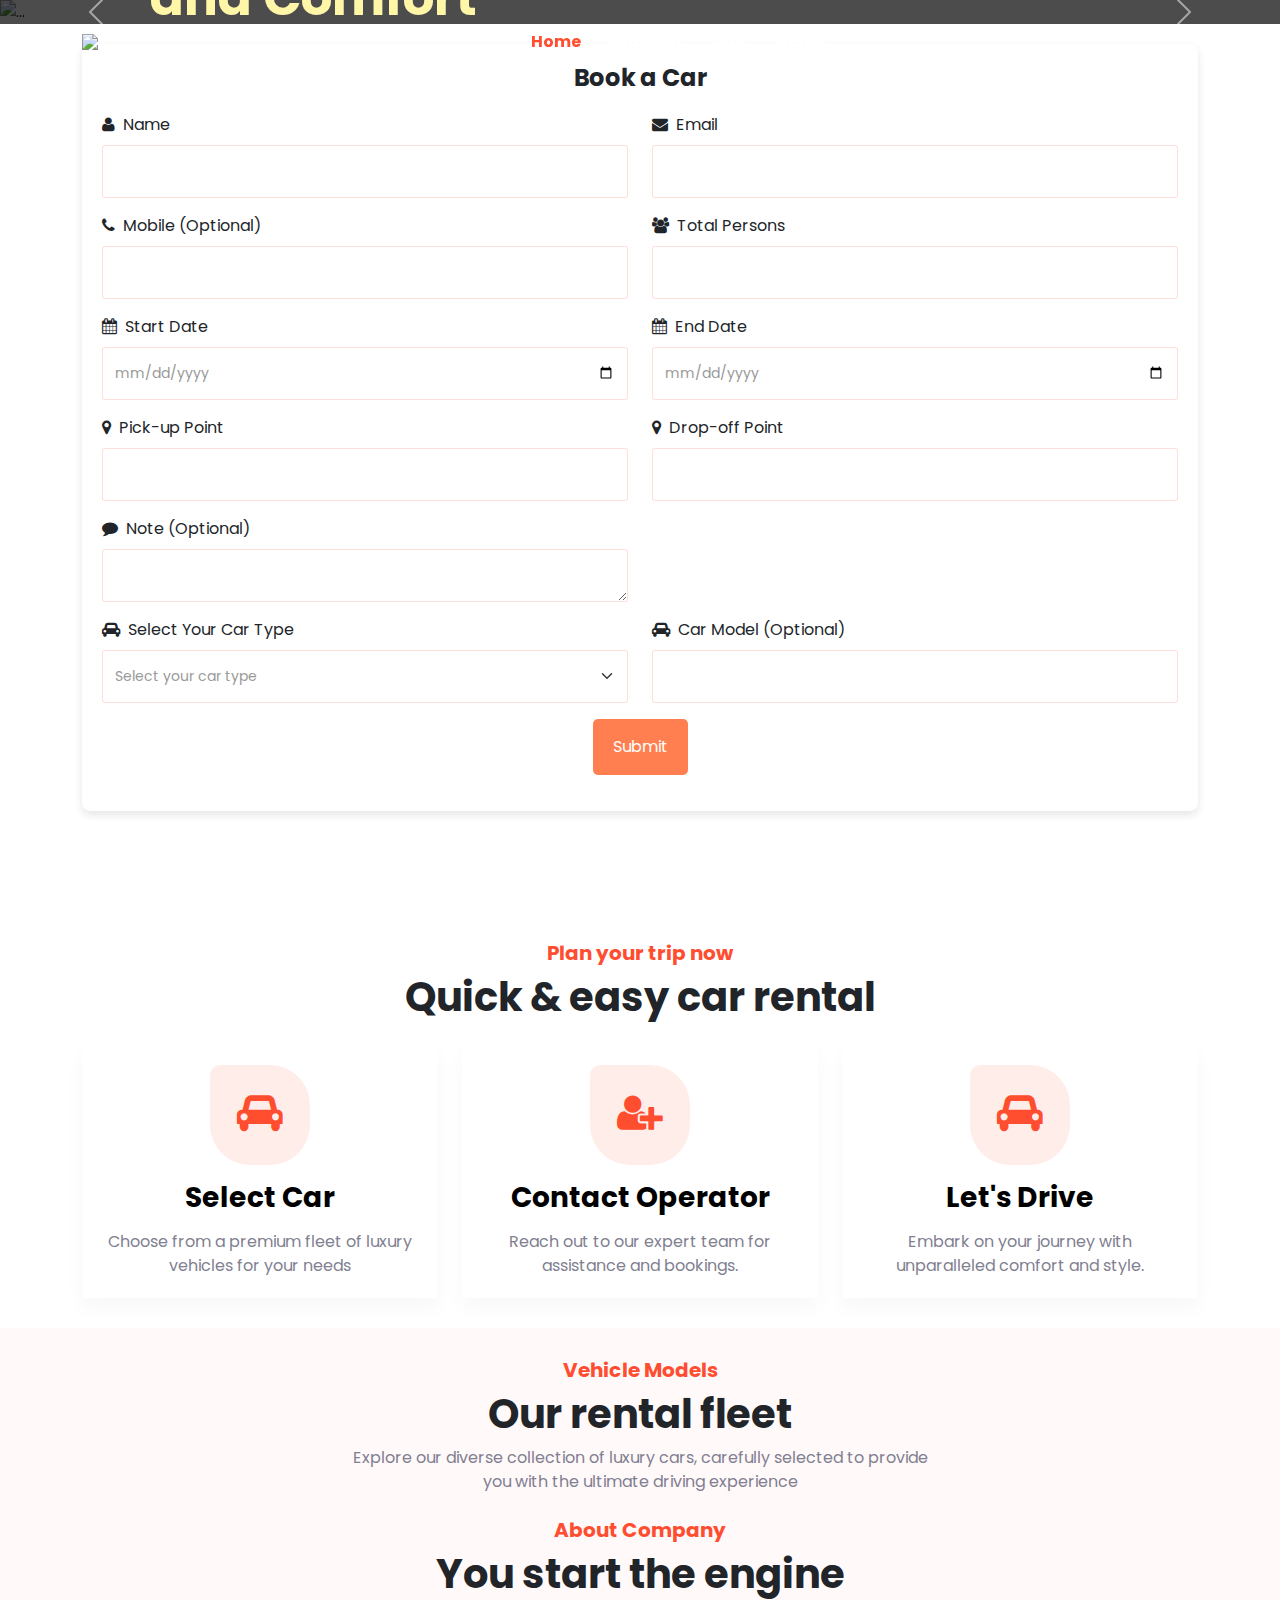
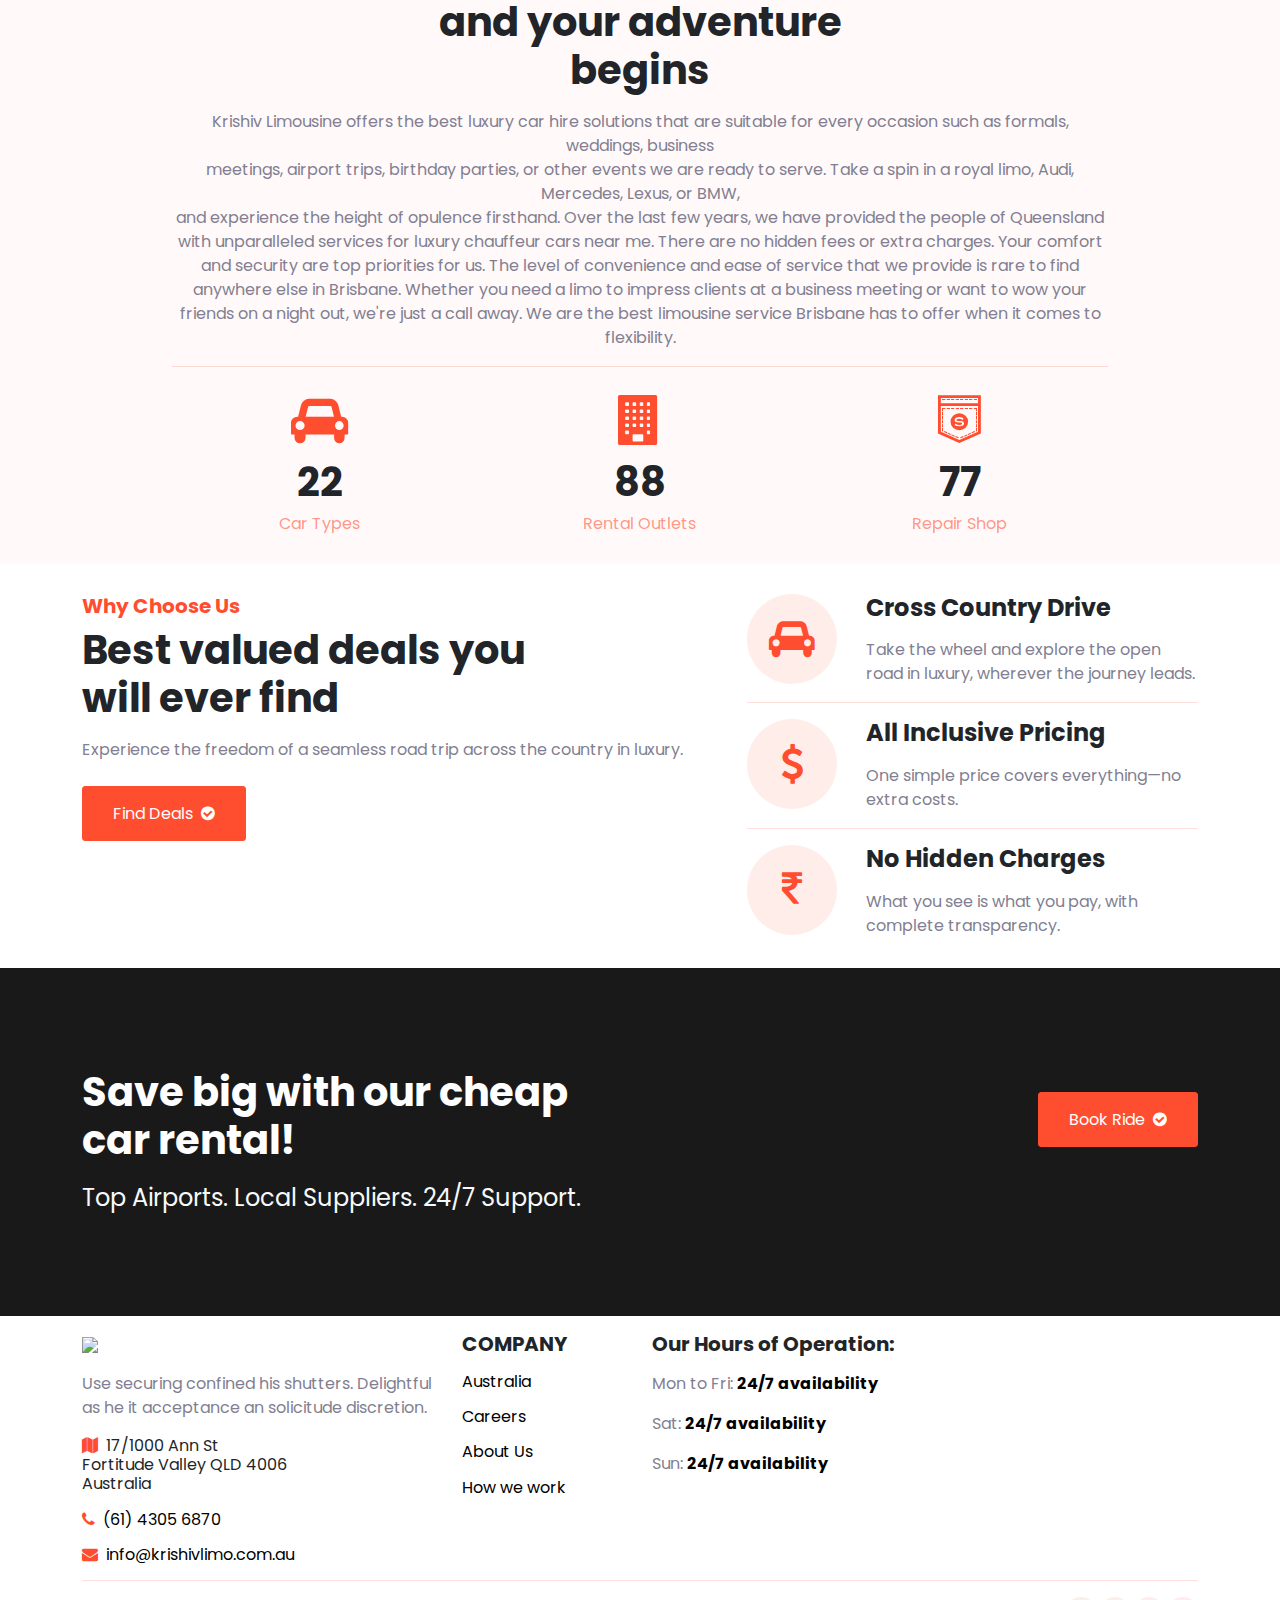
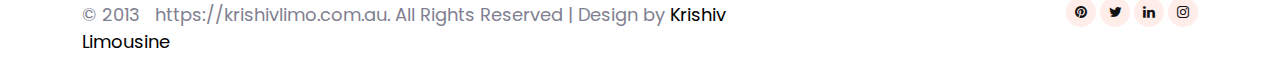
==== commit 622517de: "changes" ====
--- a/index.html
+++ b/index.html
@@ -31,7 +31,7 @@
 			<div class="collapse navbar-collapse" id="navbarSupportedContent">
 			  <ul class="navbar-nav mx-auto mb-0">
 				<li class="nav-item">
-				  <a class="nav-link active" aria-current="page" href="index.html">Home</a>
+				  <a class="nav-link active" aria-current="page" href="#home">Home</a>
 				</li>
 				<li class="nav-item">
 				  <a class="nav-link" href="#booking">Booking</a>
@@ -403,18 +403,18 @@
 	</div>
 	<div class="col-md-2">
 	 <div class="footer_1i">
-	  <h4>COMPANY</h4>
-	  <div class="row">
-	  <h6 class="fw-normal mt-2 col-md-12 col-6"><a href="#">Australia</a></h6>
-	  <h6 class="fw-normal mt-2 col-md-12 col-6"><a href="#">Careers</a></h6>
-	  <h6 class="fw-normal mt-2 col-md-12 col-6"><a href="#">About Us</a></h6>
-	  <h6 class="fw-normal mt-2 mb-0 col-md-12 col-6"><a href="#">How we work</a></h6>
+	  <h5>COMPANY</h5>
+	  <div class="row align-items-center">
+	  <h6 class="fw-normal mt-2 col-md-12 col-12"><a href="#">Australia</a></h6>
+	  <h6 class="fw-normal mt-2 col-md-12 col-12"><a href="#">Careers</a></h6>
+	  <h6 class="fw-normal mt-2 col-md-12 col-12"><a href="#">About Us</a></h6>
+	  <h6 class="fw-normal mt-2 mb-0 col-md-12 col-12"><a href="#">How we work</a></h6>
 	  </div>
 	 </div>
 	</div>
 	<div class="col-md-3">
 	 <div class="footer_1i">
-	  <h4>Our Hours of Operation:</h4>
+	  <h5>Our Hours of Operation:</h5>
       <p class="mt-3">Mon to Fri: <span class="fw-bold text-black">24/7 availability</span></p>
 	  <p class="mt-3">Sat: <span class="fw-bold text-black">24/7 availability</span></p>
 	  <p class="mt-3 mb-0">Sun: <span class="fw-bold text-black">24/7 availability</span></p>
--- a/css/global.css
+++ b/css/global.css
@@ -461,7 +461,7 @@
 .blog_h_1m1{
 margin-bottom:15px;
  }
-#footer h4{
+#footer h4, h5{
 text-align:center; 
  }
 #footer .button{
@@ -528,7 +528,7 @@
 #footer h6{
 font-size:14px; 
  }
-#footer h4{
+#footer h4, h5, h5{
 font-size:20px; 
  }
  }
--- a/css/index.css
+++ b/css/index.css
@@ -365,7 +365,8 @@
     }
 
     /* Adjust font sizes */
-    #footer .footer_1i h4, 
+    #footer .footer_1i h4,
+    #footer .footer_1i h5, 
     #footer .footer_1i h6, 
     #footer .footer_1i p {
         font-size: 14px;
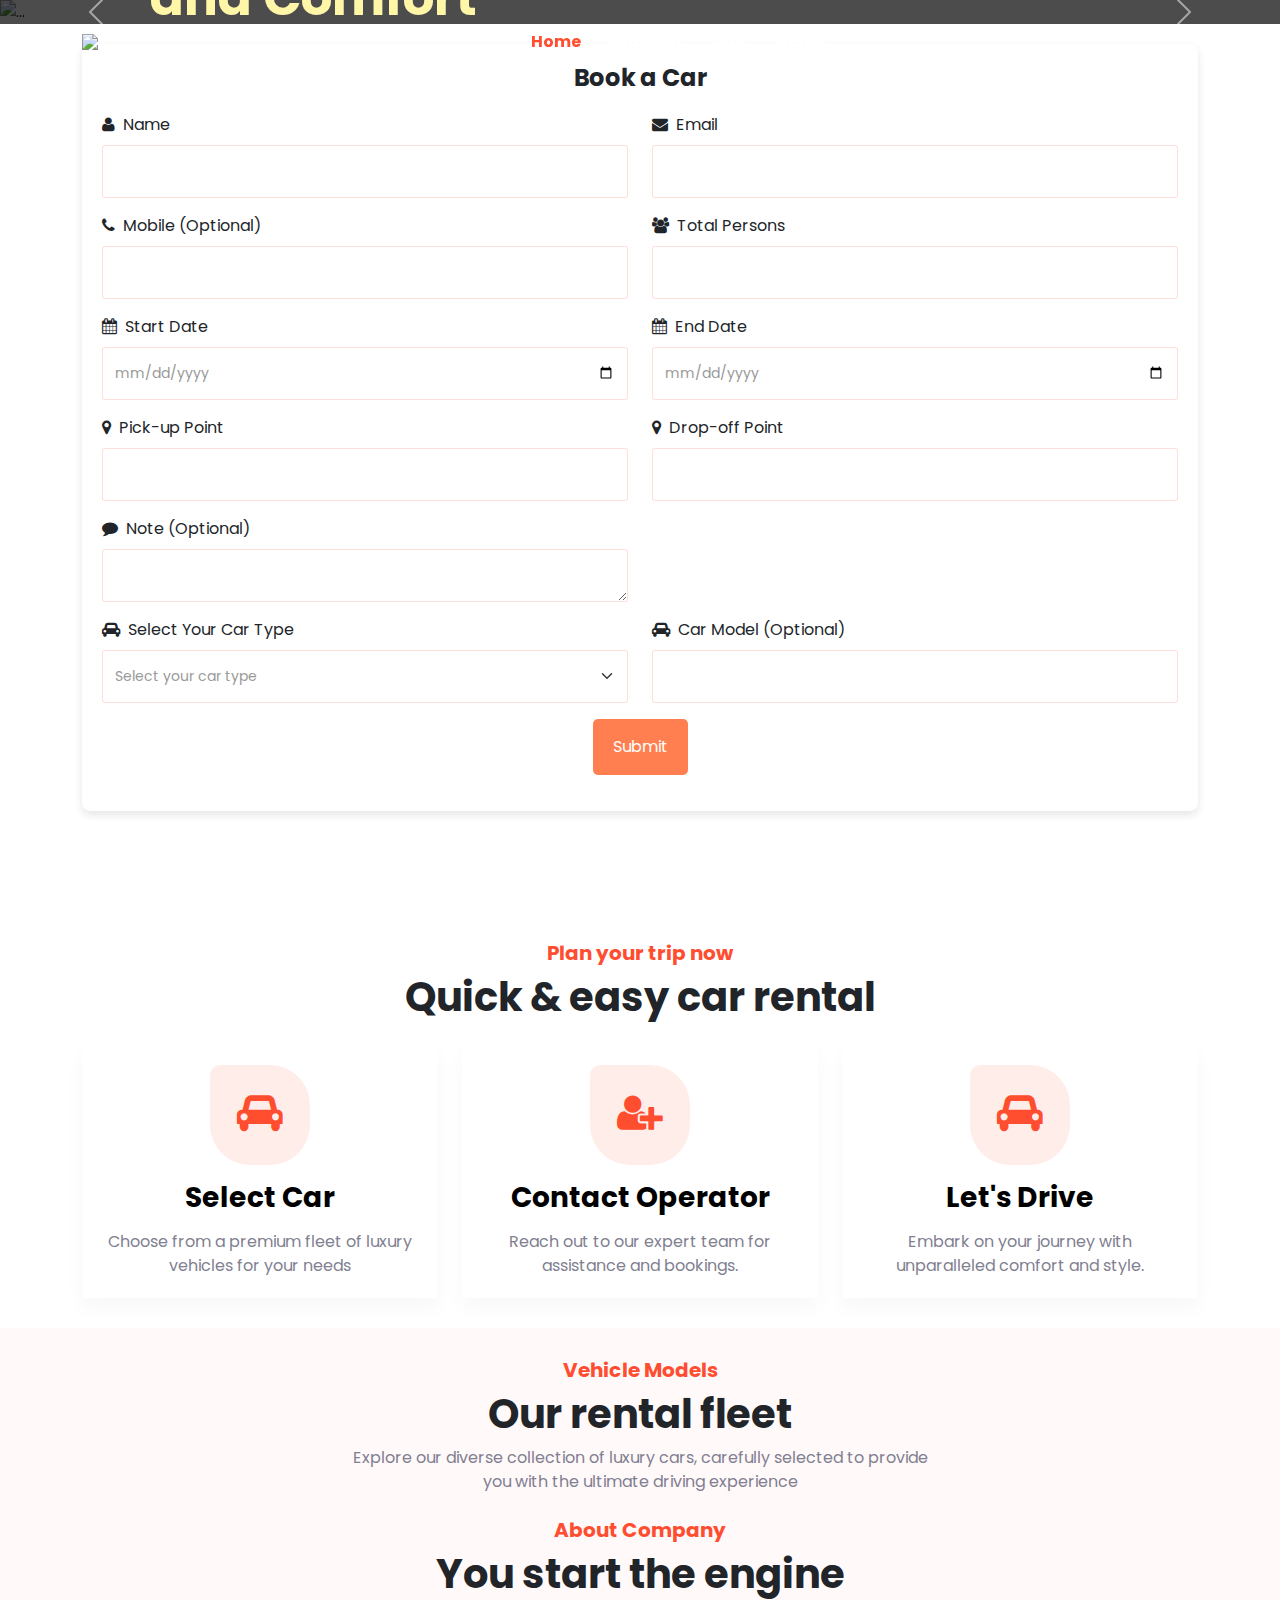
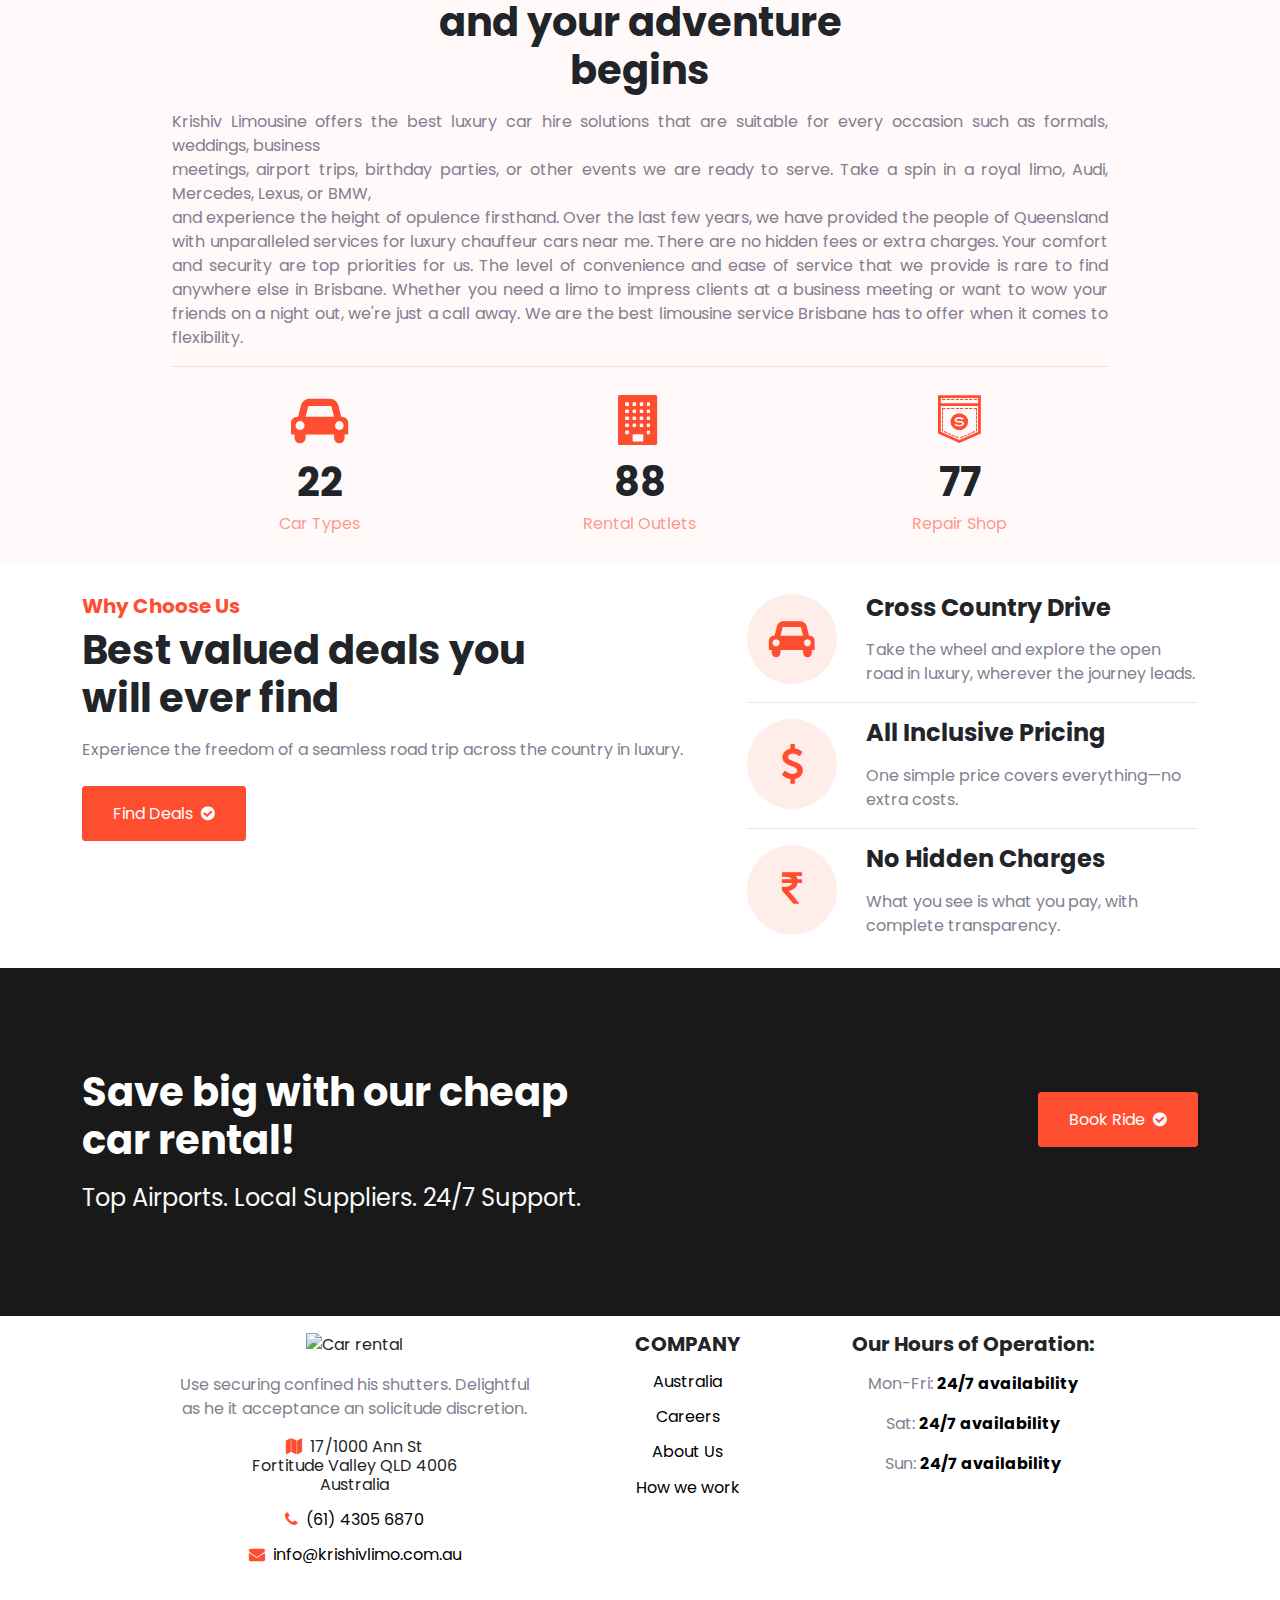
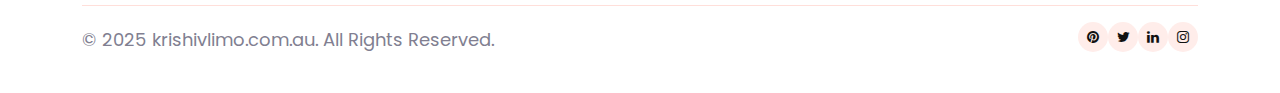
==== commit 00f42875: "changes" ====
--- a/index.html
+++ b/index.html
@@ -267,7 +267,7 @@
 	 <div class="about_h1r">
 	  <h5 class="col_oran">About Company</h5>
 	  <h1>You start the engine <br> and your adventure <br> begins</h1>
-	  <p class="mt-3">Krishiv Limousine offers the best luxury car hire solutions that are suitable for every occasion such as formals, weddings, business<br/> meetings, airport trips, birthday parties, or other events we are ready to serve. 
+	  <p class="mt-3 text-justify">Krishiv Limousine offers the best luxury car hire solutions that are suitable for every occasion such as formals, weddings, business<br/> meetings, airport trips, birthday parties, or other events we are ready to serve. 
 		Take a spin in a royal limo, Audi, Mercedes, Lexus, or BMW,<br/> and experience the height of opulence firsthand.
 		 Over the last few years, we have provided the people of Queensland with unparalleled services for luxury chauffeur cars near me. 
 		There are no hidden fees or extra charges. 
@@ -387,60 +387,66 @@
 </section>
 
 <section id="footer" class="pt-3 pb-3">
-<div class="container-xl">
-  <div class="row footer_1">
-    <div class="col-md-4">
-	 <div class="footer_1i">
-	  <!-- <h4><a href="index.html"><i class="fa fa-car col_oran "></i> CAR  <span class="fw-normal"></span>Lease</a></h4> -->
-	  <img src = "https://www.showmelocal.com/content/business/17679/35357422/images/car-rental-agency_coorparoo-qld-4151_75436.jpg" width="50vh"/>
-	  <p class="mt-3">Use securing confined his shutters. Delightful as he it acceptance an solicitude discretion.</p>
-	  <h6 class="mt-3 fw-normal"><i class="fa fa-map col_oran me-1"></i> 17/1000 Ann St<br/>
-		Fortitude Valley QLD 4006<br/>
-		Australia</h6>
-	  <h6 class="mt-3 fw-normal"><a href="#"><i class="fa fa-phone col_oran me-1"></i> (61) 4305 6870</a></h6>
-	  <h6 class="mt-3 mb-0 fw-normal"><a href="mailto:info@krishivlimo.com.au.com"><i class="fa fa-envelope col_oran me-1"></i> info@krishivlimo.com.au</a></h6>
-	 </div>
-	</div>
-	<div class="col-md-2">
-	 <div class="footer_1i">
-	  <h5>COMPANY</h5>
-	  <div class="row align-items-center">
-	  <h6 class="fw-normal mt-2 col-md-12 col-12"><a href="#">Australia</a></h6>
-	  <h6 class="fw-normal mt-2 col-md-12 col-12"><a href="#">Careers</a></h6>
-	  <h6 class="fw-normal mt-2 col-md-12 col-12"><a href="#">About Us</a></h6>
-	  <h6 class="fw-normal mt-2 mb-0 col-md-12 col-12"><a href="#">How we work</a></h6>
-	  </div>
-	 </div>
-	</div>
-	<div class="col-md-3">
-	 <div class="footer_1i">
-	  <h5>Our Hours of Operation:</h5>
-      <p class="mt-3">Mon to Fri: <span class="fw-bold text-black">24/7 availability</span></p>
-	  <p class="mt-3">Sat: <span class="fw-bold text-black">24/7 availability</span></p>
-	  <p class="mt-3 mb-0">Sun: <span class="fw-bold text-black">24/7 availability</span></p>
-	 </div>
-	</div>
-  </div><hr>
-  <div class="row footer_2">
-   <div class="col-md-8">
-    <div class="footer_2l">
-	 <p class="mb-0 mt-1">© 2013 &nbsp; https://krishivlimo.com.au. All Rights Reserved | Design by <a class="col_green" href="">Krishiv Limousine</a></p>
-	</div>
-   </div>
-   <div class="col-md-4">
-    <div class="footer_2r text-end">
-	  <ul class="social-network social-circle mb-0">
-				<li><a href="#" class="icoFacebook" title="Facebook"><i class="fa fa-pinterest"></i></a></li>
-				<li><a href="#" class="icoTwitter" title="Twitter"><i class="fa fa-twitter"></i></a></li>
-				<li><a href="#" class="icoLinkedin" title="Linkedin"><i class="fa fa-linkedin"></i></a></li>
-				<li><a href="#" class="icoInstagram" title="Instagram"><i class="fa fa-instagram"></i></a></li>
-		</ul>
-	</div>
-   </div>
-  </div>
-</div>
+	<div class="container-xl">
+	  <div class="row footer_1 justify-content-center text-center">
+		<div class="col-md-4 col-12 mb-4 mx-md-4"> <!-- Added mx-md-3 to add horizontal space between columns -->
+		  <div class="footer_1i">
+			<img src="https://www.showmelocal.com/content/business/17679/35357422/images/car-rental-agency_coorparoo-qld-4151_75436.jpg" 
+				 class="img-fluid" 
+				 alt="Car rental" 
+				 style="max-width: 100%; height: auto; margin-left: 0;">
+			<p class="mt-3">Use securing confined his shutters. Delightful as he it acceptance an solicitude discretion.</p>
+			<h6 class="mt-3 fw-normal"><i class="fa fa-map col_oran me-1"></i> 17/1000 Ann St<br/>
+			  Fortitude Valley QLD 4006<br/>
+			  Australia</h6>
+			<h6 class="mt-3 fw-normal"><a href="#"><i class="fa fa-phone col_oran me-1"></i> (61) 4305 6870</a></h6>
+			<h6 class="mt-3 mb-0 fw-normal"><a href="mailto:info@krishivlimo.com.au.com"><i class="fa fa-envelope col_oran me-1"></i> info@krishivlimo.com.au</a></h6>
+		  </div>
+		</div>
+		<div class="col-md-2 col-12 mb-4 mx-md-4"> <!-- Added mx-md-3 to add horizontal space between columns -->
+		  <div class="footer_1i">
+			<h5>COMPANY</h5>
+			<div class="row justify-content-center">
+			  <h6 class="fw-normal mt-2 col-12"><a href="#">Australia</a></h6>
+			  <h6 class="fw-normal mt-2 col-12"><a href="#">Careers</a></h6>
+			  <h6 class="fw-normal mt-2 col-12"><a href="#">About Us</a></h6>
+			  <h6 class="fw-normal mt-2 mb-0 col-12"><a href="#">How we work</a></h6>
+			</div>
+		  </div>
+		</div>
+		<div class="col-md-3 col-12 mb-4 mx-md-4"> <!-- Added mx-md-3 to add horizontal space between columns -->
+		  <div class="footer_1i">
+			<h5>Our Hours of Operation:</h5>
+			<p class="mt-3">Mon-Fri: <span class="fw-bold text-black">24/7 availability</span></p>
+			<p class="mt-3">Sat: <span class="fw-bold text-black">24/7 availability</span></p>
+			<p class="mt-3 mb-0">Sun: <span class="fw-bold text-black">24/7 availability</span></p>
+		  </div>
+		</div>
+	  </div>
+	  <hr>
+	  <div class="row footer_2 justify-content-center text-center">
+		<div class="col-12 col-md-8 mb-4 d-flex justify-content-center justify-content-md-start">
+		  <div class="footer_2l">
+			<p class="mb-0 mt-1">© 2025 krishivlimo.com.au. All Rights Reserved.</p>
+		  </div>
+		</div>
+		<div class="col-12 col-md-4 mb-4 d-flex justify-content-center justify-content-md-end">
+		  <div class="footer_2r">
+			<ul class="social-network social-circle mb-0 justify-content-center d-flex">
+			  <li><a href="#" class="icoFacebook" title="Facebook"><i class="fa fa-pinterest"></i></a></li>
+			  <li><a href="#" class="icoTwitter" title="Twitter"><i class="fa fa-twitter"></i></a></li>
+			  <li><a href="#" class="icoLinkedin" title="Linkedin"><i class="fa fa-linkedin"></i></a></li>
+			  <li><a href="#" class="icoInstagram" title="Instagram"><i class="fa fa-instagram"></i></a></li>
+			</ul>
+		  </div>
+		</div>
+	  </div>	  
+	</div>
 </section>
 
+  
+  
+  
 
 <script>
 window.onscroll = function() {myFunction()};
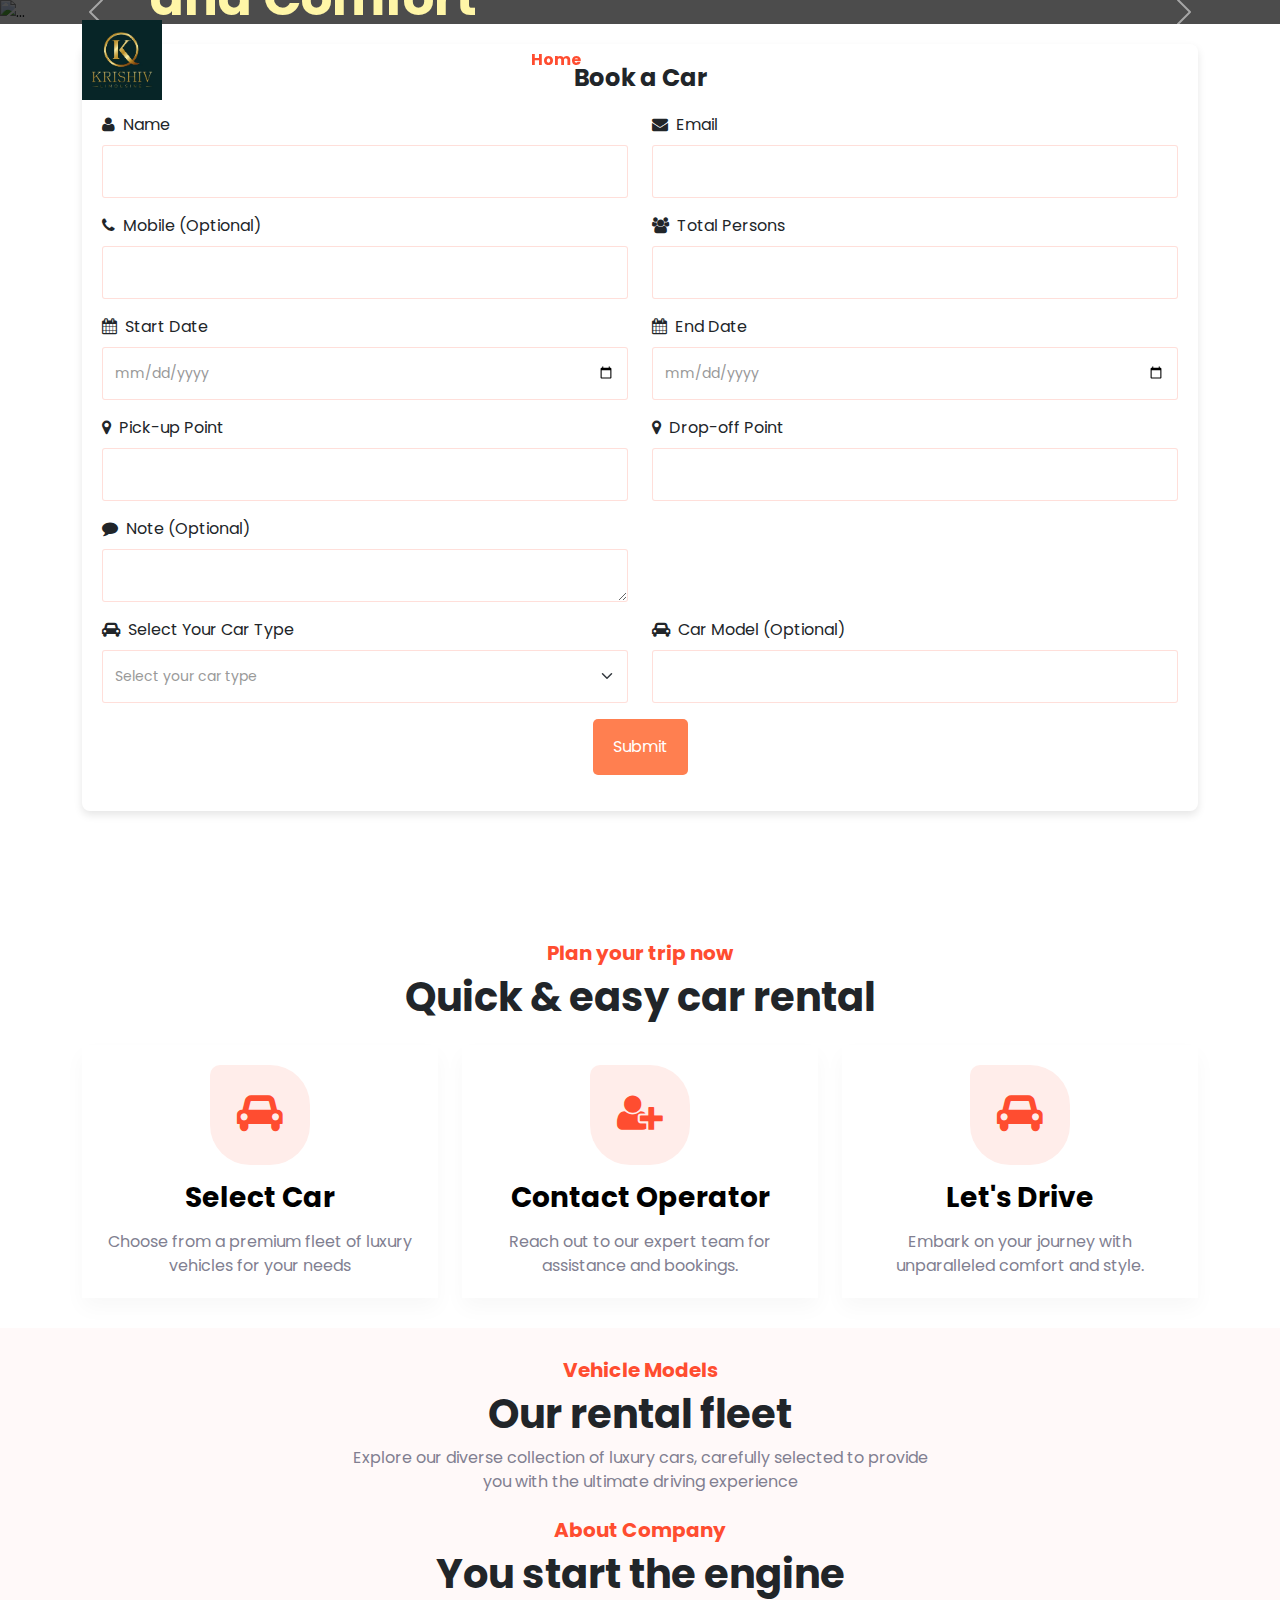
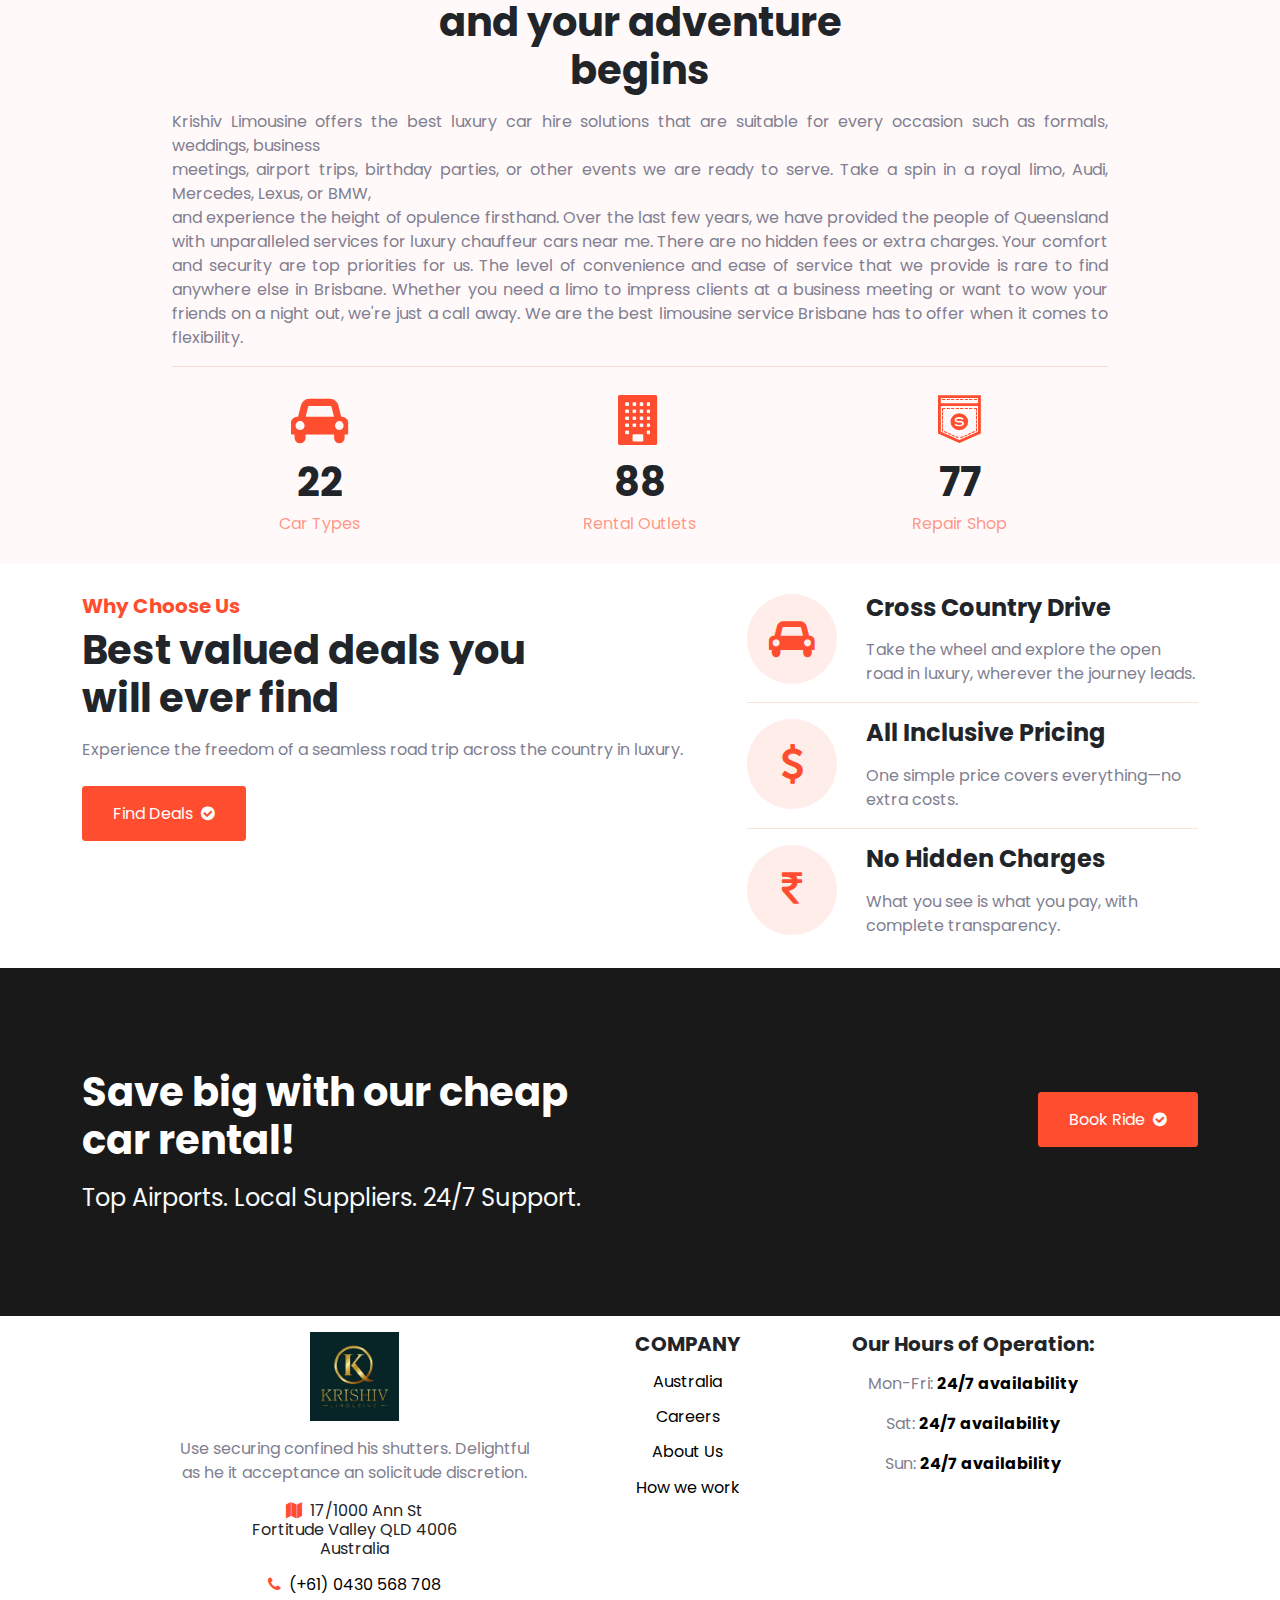
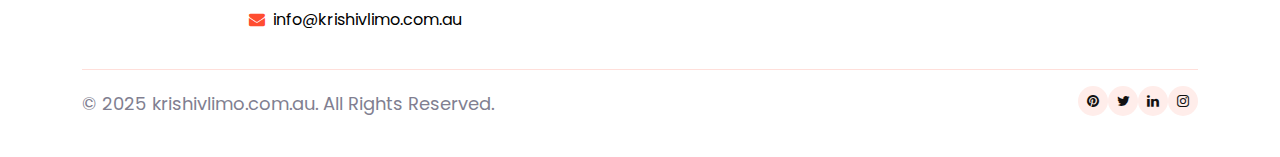
==== commit a7ddfcb8: "changes" ====
--- a/index.html
+++ b/index.html
@@ -26,7 +26,7 @@
 			<button class="navbar-toggler" type="button" data-bs-toggle="collapse" data-bs-target="#navbarSupportedContent" aria-controls="navbarSupportedContent" aria-expanded="false" aria-label="Toggle navigation">
 			  <span class="navbar-toggler-icon"></span>
 			</button>
-			<img src="https://www.showmelocal.com/content/business/17679/35357422/images/car-rental-agency_coorparoo-qld-4151_75436.jpg" width="80vh"/>
+			<img src="/img/limousine_logo.jpg" width="80vh"/>
 	  
 			<div class="collapse navbar-collapse" id="navbarSupportedContent">
 			  <ul class="navbar-nav mx-auto mb-0">
@@ -391,7 +391,7 @@
 	  <div class="row footer_1 justify-content-center text-center">
 		<div class="col-md-4 col-12 mb-4 mx-md-4"> <!-- Added mx-md-3 to add horizontal space between columns -->
 		  <div class="footer_1i">
-			<img src="https://www.showmelocal.com/content/business/17679/35357422/images/car-rental-agency_coorparoo-qld-4151_75436.jpg" 
+			<img src="/img/limousine_logo.jpg"
 				 class="img-fluid" 
 				 alt="Car rental" 
 				 style="max-width: 100%; height: auto; margin-left: 0;">
@@ -399,7 +399,7 @@
 			<h6 class="mt-3 fw-normal"><i class="fa fa-map col_oran me-1"></i> 17/1000 Ann St<br/>
 			  Fortitude Valley QLD 4006<br/>
 			  Australia</h6>
-			<h6 class="mt-3 fw-normal"><a href="#"><i class="fa fa-phone col_oran me-1"></i> (61) 4305 6870</a></h6>
+			<h6 class="mt-3 fw-normal"><a href="#"><i class="fa fa-phone col_oran me-1"></i> (+61) 0430 568 708</a></h6>
 			<h6 class="mt-3 mb-0 fw-normal"><a href="mailto:info@krishivlimo.com.au.com"><i class="fa fa-envelope col_oran me-1"></i> info@krishivlimo.com.au</a></h6>
 		  </div>
 		</div>
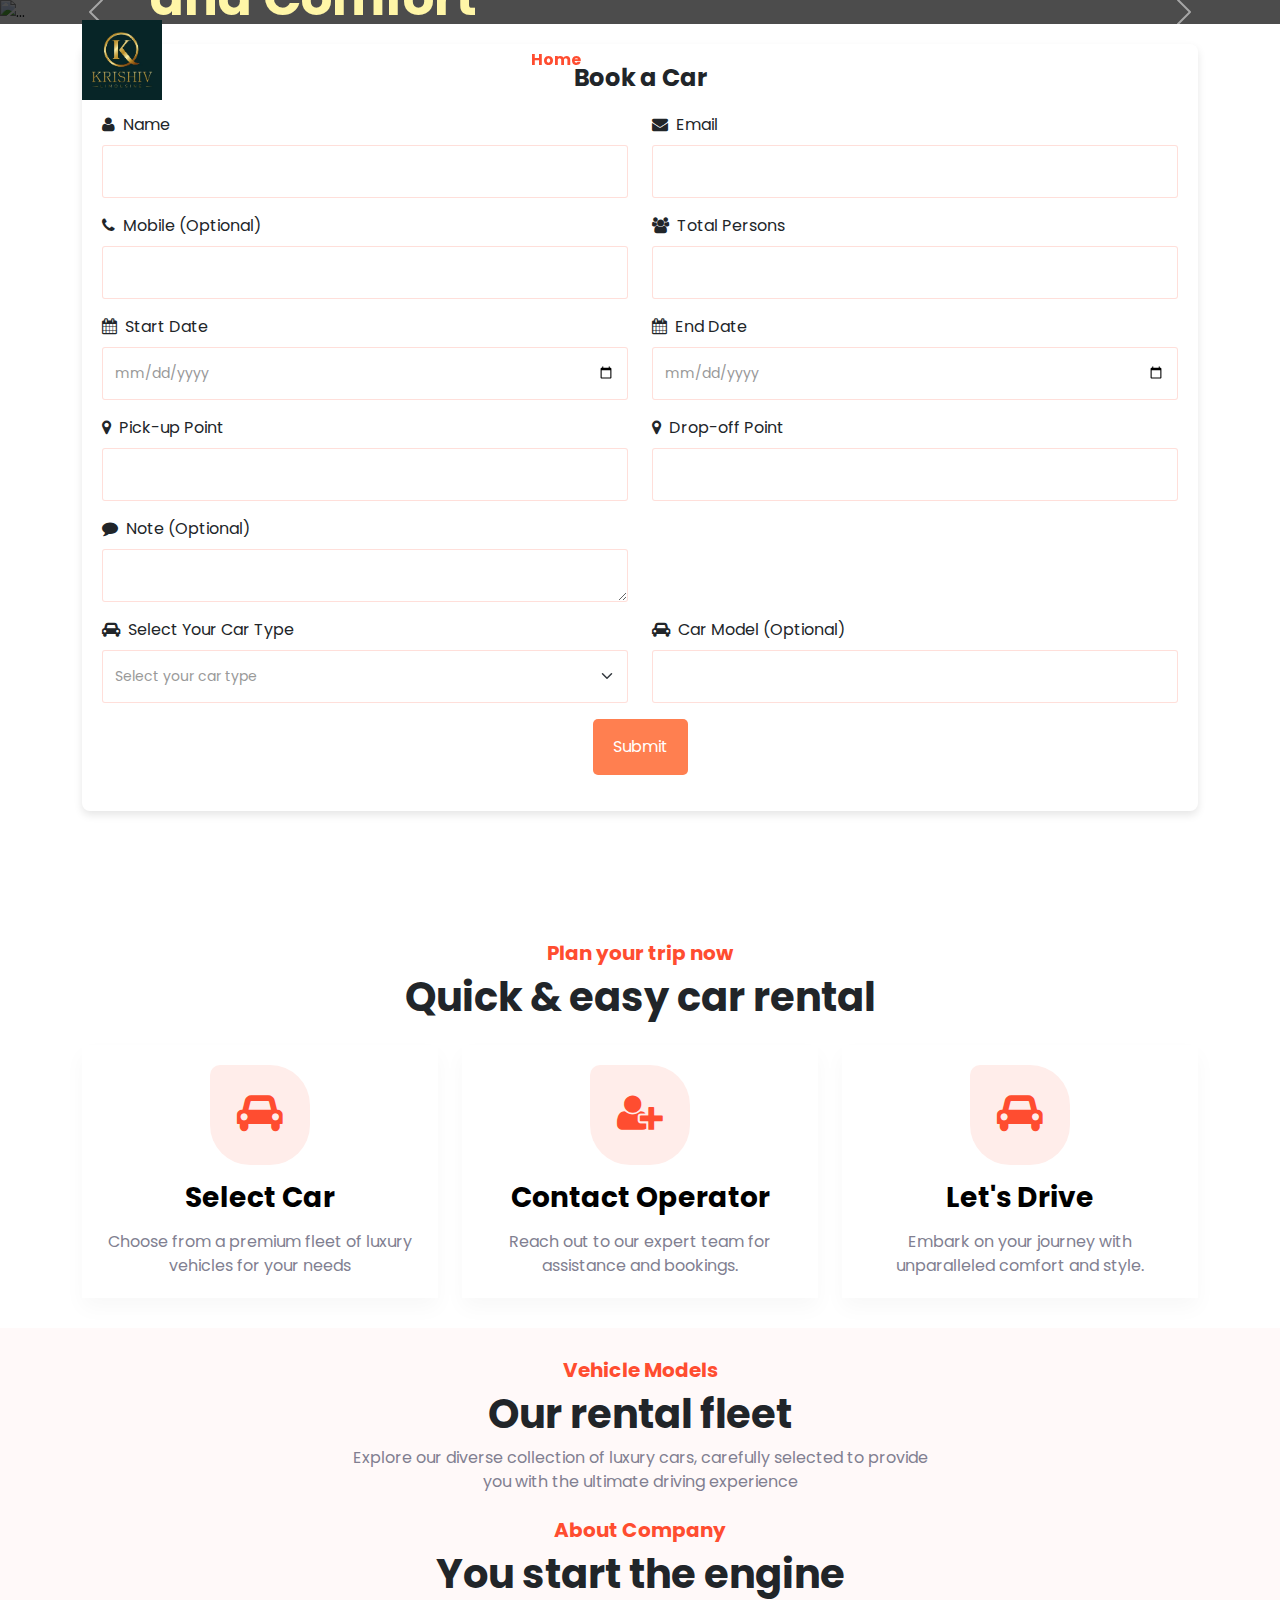
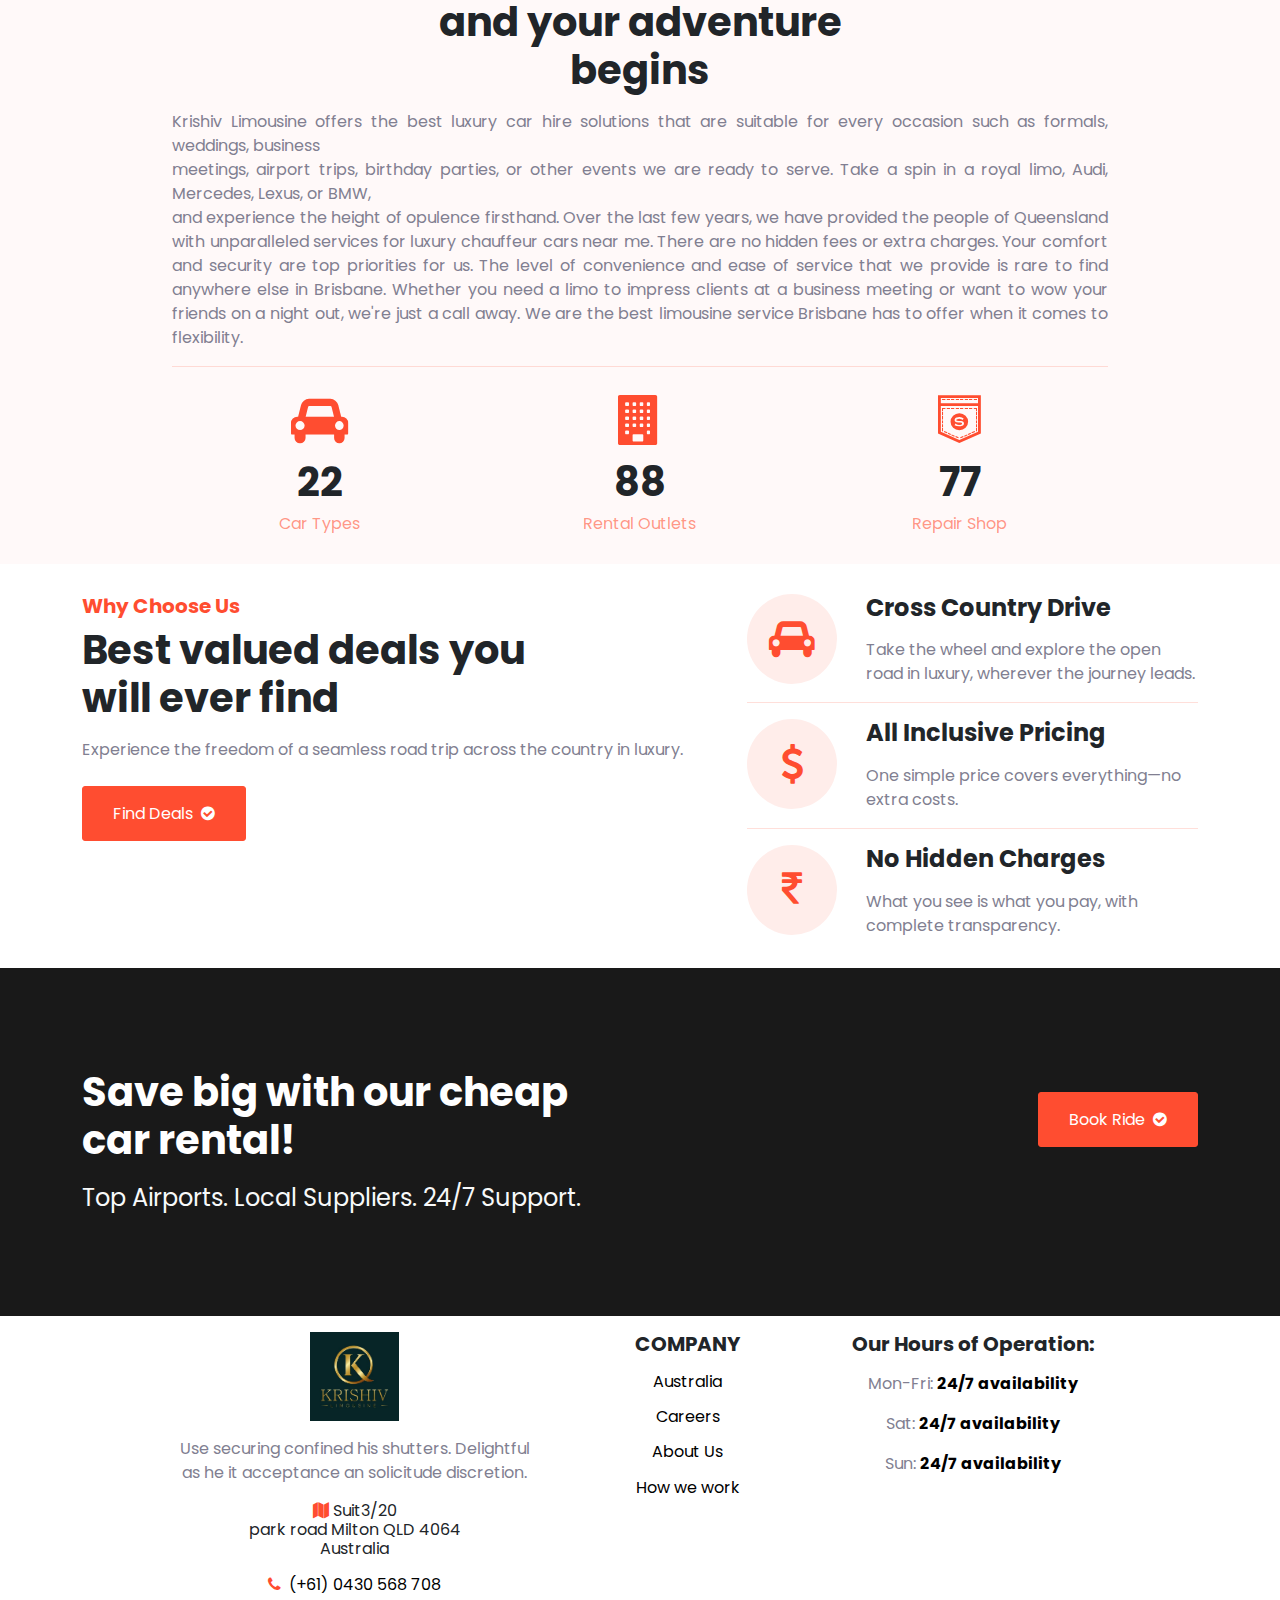
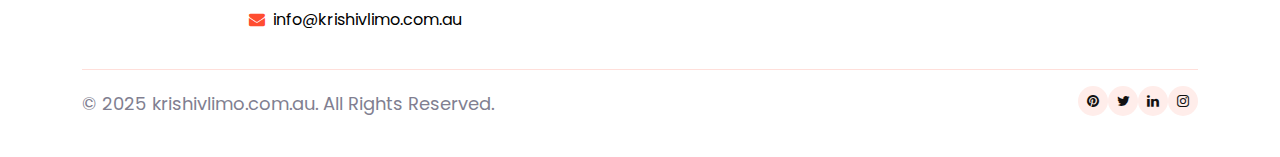
==== commit ac0c45d7: "changes" ====
--- a/index.html
+++ b/index.html
@@ -66,8 +66,8 @@
 	   <h1 class="font_50 mt-4" style="color: #fff6a7;">Welcome to Krishiv Limousine – Elevating Your Journey with Luxury and Comfort</h1>
 	   <p class="mt-4 mb-4">where luxury meets convenience for every event, big or small.
 		Feel free to adjust if you'd like a different vibe!</p>
-	   <h6 class="d-inline-block me-2 mb-0"><a class="button" href="#">Book Ride <i class="fa fa-check-circle ms-1"></i> </a></h6>
-	   <h6 class="d-inline-block mb-0"><a class="button_1" href="#">Learn More <i class="fa fa-check-circle ms-1"></i> </a></h6>
+	   <h6 class="d-inline-block me-2 mb-0"><a class="button" href="#booking">Book Ride <i class="fa fa-check-circle ms-1"></i> </a></h6>
+	   <h6 class="d-inline-block mb-0"><a class="button_1" href="#trip">Learn More <i class="fa fa-check-circle ms-1"></i> </a></h6>
       </div>
     </div>
     <div class="carousel-item">
@@ -76,8 +76,8 @@
        <h5>Plan your trip now</h5>	
 	   <h1 class="font_50 mt-4">Unmatched <span class="col_oran">Luxury</span> for <br> Every Occasion</h1>	
 	   <p class="mt-4 mb-4">Experience unparalleled luxury with Krishiv Limousine – your go-to car hire for any occasion.</p>
-	   <h6 class="d-inline-block me-2 mb-0"><a class="button" href="#">Book Ride <i class="fa fa-check-circle ms-1"></i> </a></h6>
-	   <h6 class="d-inline-block mb-0"><a class="button_1" href="#">Learn More <i class="fa fa-check-circle ms-1"></i> </a></h6>	
+	   <h6 class="d-inline-block me-2 mb-0"><a class="button" href="#booking">Book Ride <i class="fa fa-check-circle ms-1"></i> </a></h6>
+	   <h6 class="d-inline-block mb-0"><a class="button_1" href="#trip">Learn More <i class="fa fa-check-circle ms-1"></i> </a></h6>	
       </div>
     </div>
     <div class="carousel-item">
@@ -86,8 +86,8 @@
        <h5>Plan your trip now</h5>
 	   <h1 class="font_50 mt-4">Ride in <span class="col_oran">Style</span> with <br>Our Fleet</h1>		
 	   <p class="mt-4 mb-4">Ride in style with our fleet of Limos, Audi, Mercedes, and BMWs – the best chauffeur service in Brisbane.</p>
-	   <h6 class="d-inline-block me-2 mb-0"><a class="button" href="#">Book Ride <i class="fa fa-check-circle ms-1"></i> </a></h6>
-	   <h6 class="d-inline-block mb-0"><a class="button_1" href="#">Learn More <i class="fa fa-check-circle ms-1"></i> </a></h6>	
+	   <h6 class="d-inline-block me-2 mb-0"><a class="button" href="#booking">Book Ride <i class="fa fa-check-circle ms-1"></i> </a></h6>
+	   <h6 class="d-inline-block mb-0"><a class="button_1" href="#trip">Learn More <i class="fa fa-check-circle ms-1"></i> </a></h6>	
       </div>
     </div>
     <div class="carousel-item">
@@ -96,8 +96,8 @@
        <h5>Plan your trip now</h5>
 	   <h1 class="font_50 mt-4">No <span class="col_oran">Hidden</span> Fees, <br>Just Comfort</h1>	
 	   <p class="mt-4 mb-4">No hidden fees, just top-tier comfort and security – book the best limo service in Brisbane today.</p>
-	   <h6 class="d-inline-block me-2 mb-0"><a class="button" href="#">Book Ride <i class="fa fa-check-circle ms-1"></i> </a></h6>
-	   <h6 class="d-inline-block mb-0"><a class="button_1" href="#">Learn More <i class="fa fa-check-circle ms-1"></i> </a></h6>	
+	   <h6 class="d-inline-block me-2 mb-0"><a class="button" href="#booking">Book Ride <i class="fa fa-check-circle ms-1"></i> </a></h6>
+	   <h6 class="d-inline-block mb-0"><a class="button_1" href="#trip">Learn More <i class="fa fa-check-circle ms-1"></i> </a></h6>	
       </div>
     </div>
   </div>
@@ -378,7 +378,7 @@
 	  </div>
 	  <div class="col-md-4">
 	   <div class="ride_1r mt-4 text-end">
-		 <h6 class="mb-0"><a class="button_2" href="#">Book Ride <i class="fa fa-check-circle ms-1"></i> </a></h6>
+		 <h6 class="mb-0"><a class="button_2" href="#booking">Book Ride <i class="fa fa-check-circle ms-1"></i> </a></h6>
 	   </div>
 	  </div>
 	 </div>
@@ -396,8 +396,8 @@
 				 alt="Car rental" 
 				 style="max-width: 100%; height: auto; margin-left: 0;">
 			<p class="mt-3">Use securing confined his shutters. Delightful as he it acceptance an solicitude discretion.</p>
-			<h6 class="mt-3 fw-normal"><i class="fa fa-map col_oran me-1"></i> 17/1000 Ann St<br/>
-			  Fortitude Valley QLD 4006<br/>
+			<h6 class="mt-3 fw-normal"><i class="fa fa-map col_oran me-1"></i>Suit3/20<br/>
+				park road Milton QLD 4064<br/>
 			  Australia</h6>
 			<h6 class="mt-3 fw-normal"><a href="#"><i class="fa fa-phone col_oran me-1"></i> (+61) 0430 568 708</a></h6>
 			<h6 class="mt-3 mb-0 fw-normal"><a href="mailto:info@krishivlimo.com.au.com"><i class="fa fa-envelope col_oran me-1"></i> info@krishivlimo.com.au</a></h6>
